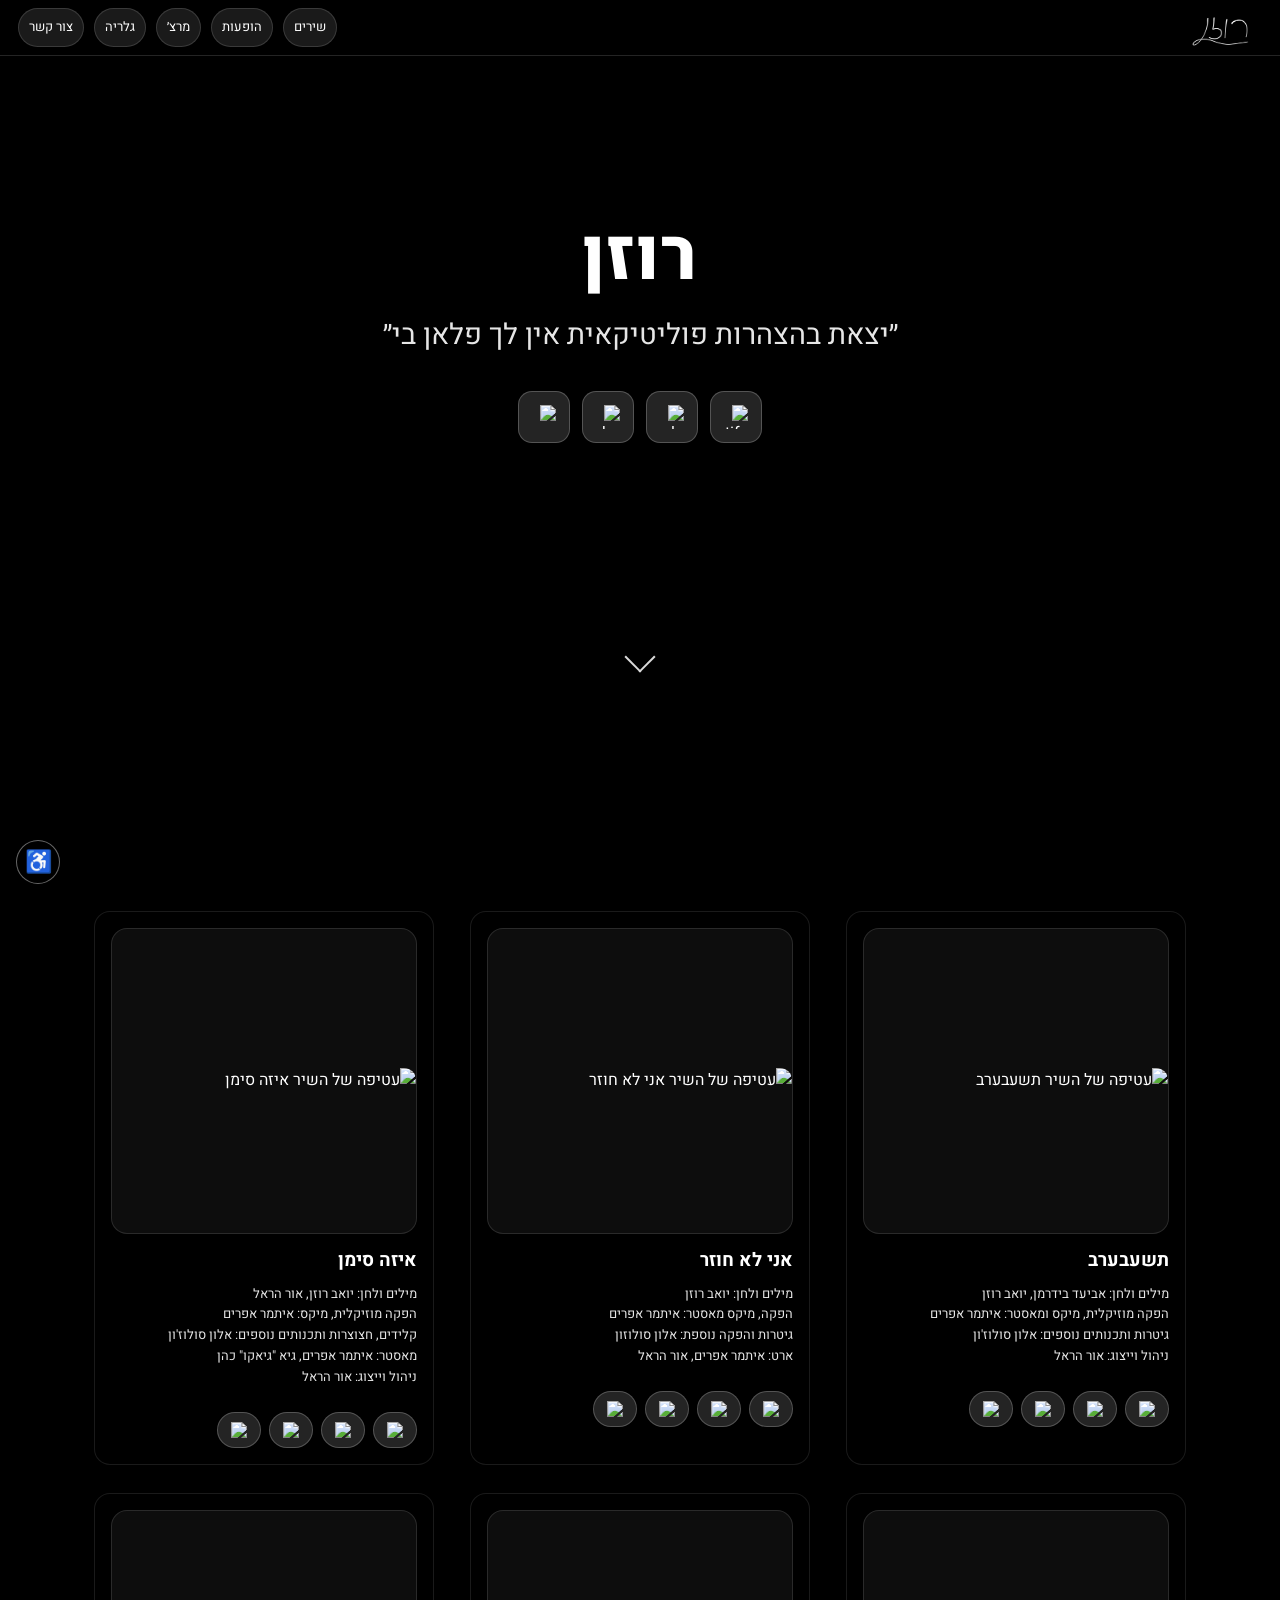
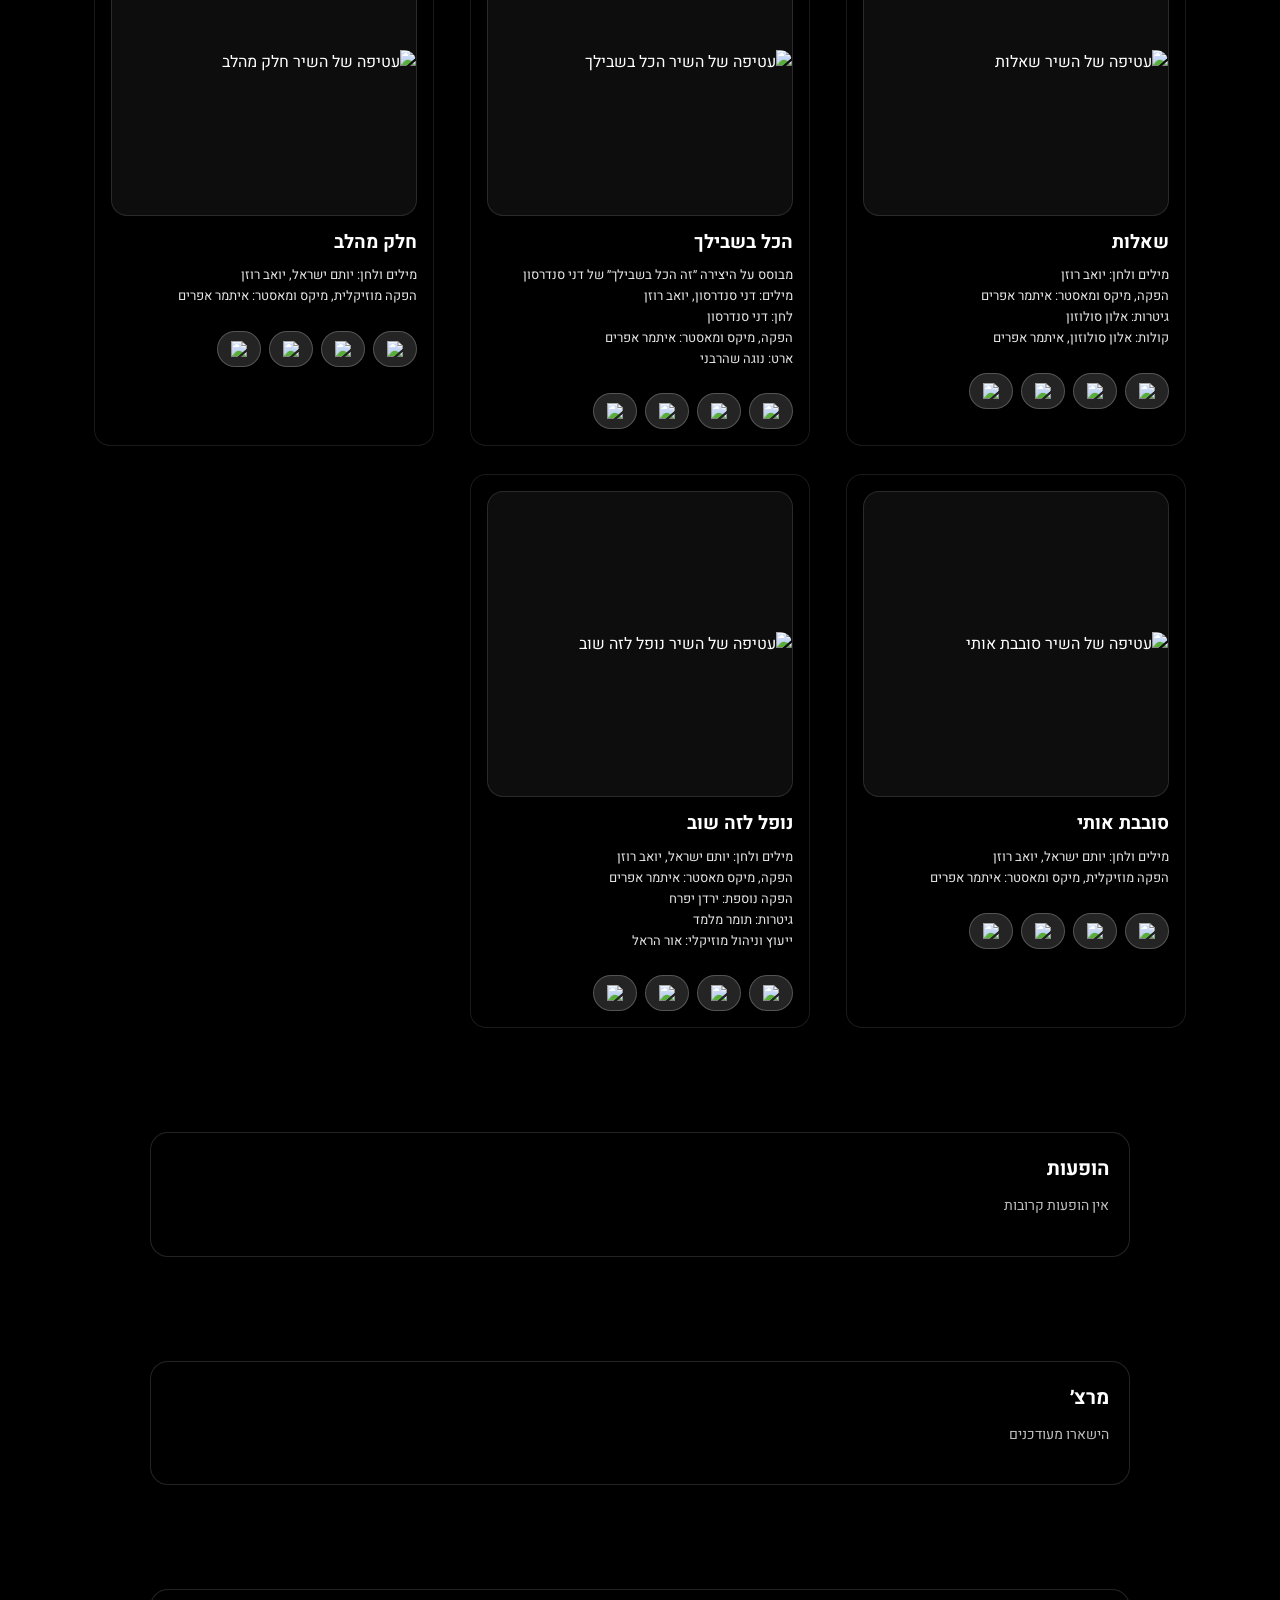
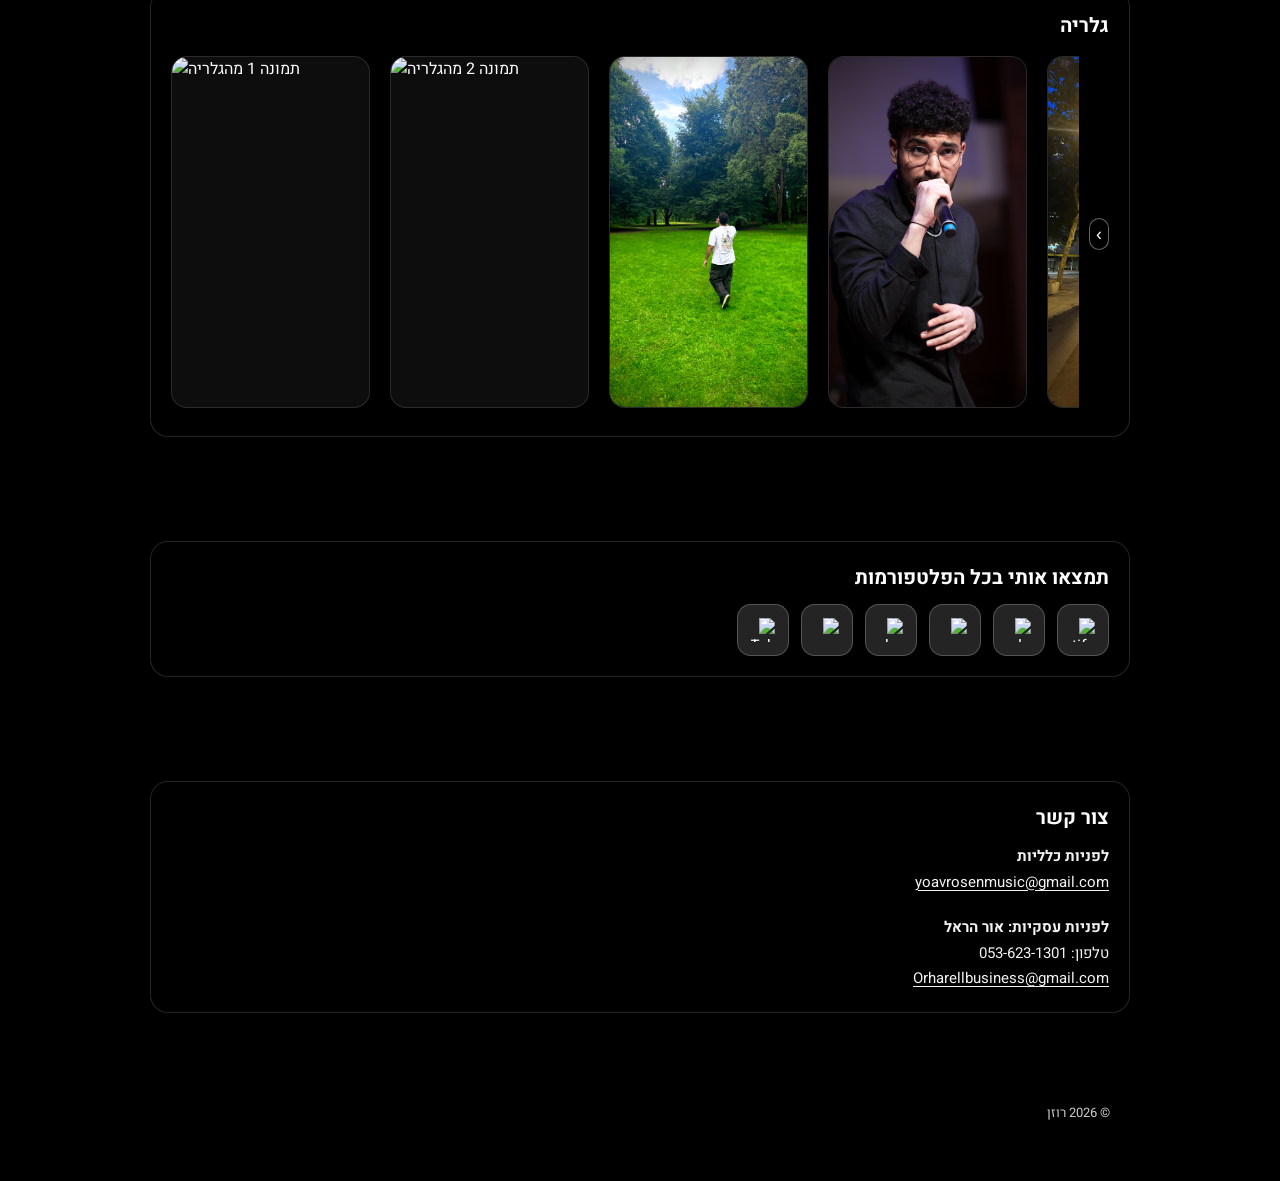
==== docs/index.html @ 467fb8e5 "fix gallery arrows" ====
<!doctype html>
<html lang='he' dir='rtl'>
  <head>
    <meta charset='utf-8' />
    <meta name='viewport' content='width=device-width, initial-scale=1' />
    <title>רוזן – פרופיל אמן</title>
    <!-- scroll reset handled in app.js -->
    <link rel='stylesheet' href='styles.css?v=1' />
    <link rel='preconnect' href='https://fonts.googleapis.com' />
    <link rel='preconnect' href='https://fonts.gstatic.com' crossorigin />
    <link
      href='https://fonts.googleapis.com/css2?family=Heebo:wght@300;400;500;700&display=swap'
      rel='stylesheet'
    />
  </head>
  <body>
    <a href="#songs" class="skip-link">דלג לתוכן הראשי</a>
    <video
      class='bg-video'
      src='assets/background/הכל%20בשבילך%20קאנבס.mp4'
      autoplay
      muted
      loop
      playsinline
    ></video>
    <div class='bg-overlay' aria-hidden='true'></div>
    <div class='container hero hero__inner' id='home'>
      <h1 class='hero__title'>רוזן</h1>
      <p class='hero__quote' id='heroQuote' aria-live='polite'></p>
      <div class='hero__actions'>
        <a
          class='hero__platform'
          href='https://open.spotify.com/artist/0RpY1pW7orbAFfqsl0YNoI'
          target='_blank'
          rel='noopener'
          aria-label='Spotify'
        >
          <img
            class='hero__platform-icon'
            src='https://raw.githubusercontent.com/simple-icons/simple-icons/develop/icons/spotify.svg'
            alt='Spotify'
            width='24'
            height='24'
          />
        </a>
        <a
          class='hero__platform'
          href='https://music.apple.com/il/artist/%D7%A8%D7%95%D7%96%D7%9F/1738699873'
          target='_blank'
          rel='noopener'
          aria-label='Apple Music'
        >
          <img
            class='hero__platform-icon'
            src='https://raw.githubusercontent.com/simple-icons/simple-icons/develop/icons/applemusic.svg'
            alt='Apple Music'
            width='24'
            height='24'
          />
        </a>
        <a
          class='hero__platform'
          href='https://youtube.com/@rosenofficial'
          target='_blank'
          rel='noopener'
          aria-label='YouTube'
        >
          <img
            class='hero__platform-icon'
            src='https://raw.githubusercontent.com/simple-icons/simple-icons/develop/icons/youtube.svg'
            alt='YouTube'
            width='24'
            height='24'
          />
        </a>
        <a
          class='hero__platform'
          href='https://www.deezer.com/us/artist/150277642'
          target='_blank'
          rel='noopener'
          aria-label='Deezer'
        >
          <img
            class='hero__platform-icon'
            src='https://raw.githubusercontent.com/simple-icons/simple-icons/develop/icons/deezer.svg'
            alt='Deezer'
            width='24'
            height='24'
          />
        </a>
      </div>
      <a href="#songs" class="scroll-down" aria-label="גלול לשירים">
        <span class="arrow"></span>
      </a>
    </div>
    <canvas id='viz' aria-hidden='true'></canvas>

    <nav class='topbar'>
      <div class='topbar__links'>
        <a href='#contact'>צור קשר</a>
        <a href='#gallery'>גלריה</a>
        <a href='#merch'>מרצ׳</a>
        <a href='#shows'>הופעות</a>
        <a href='#songs'>שירים</a>
      </div>
      <div class='brand'>
        <img src='assets/rosen-signature.png' alt='רוזן' class='brand__logo' />
      </div>
      <button
        class='menu-toggle'
        id='menuToggle'
        type='button'
        aria-label='פתח תפריט ניווט'
      >
        ☰
      </button>
      <nav class='mobile-menu' id='mobileMenu'>
        <button class='close-menu' id='menuClose' type='button' aria-label='סגור תפריט'>×</button>
        <a href='#songs'>שירים</a>
        <a href='#shows'>הופעות</a>
        <a href='#merch'>מרצ׳</a>
        <a href='#gallery'>גלריה</a>
        <a href='#contact'>צור קשר</a>
      </nav>
    </nav>

    <main>
      <section class='section' id='songs'>
        <div class='container'>
          <h2 class='section__title'>שירים</h2>
          <div class='grid songs' id='songs'></div>
        </div>
      </section>

      <section class='section' id='shows'>
        <div class='container'>
          <h2 class='section__title'>הופעות</h2>
          <p class='section__lead'>אין הופעות קרובות</p>
          <div class='grid'></div>
        </div>
      </section>

      <section class='section' id='merch'>
        <div class='container'>
          <h2 class='section__title'>מרצ׳</h2>
          <p class='section__lead'>הישארו מעודכנים</p>
          <div class='grid'></div>
        </div>
      </section>

      <section class='section' id='gallery'>
        <div class='container'>
          <h2 class='section__title'>גלריה</h2>
          <div class='gallery__wrapper'>
            <button
              class='gallery__arrow gallery__arrow--next gallery-next'
              id='galleryNext'
              type='button'
              aria-label='תמונה הבאה'
            >
              ›
            </button>
            <div class='grid gallery gallery-track' id='galleryGrid'></div>
            <button
              class='gallery__arrow gallery__arrow--prev gallery-prev'
              id='galleryPrev'
              type='button'
              aria-label='תמונה קודמת'
            >
              ‹
            </button>
          </div>
        </div>
      </section>

      <section class='section' id='platforms'>
        <div class='container'>
          <h2 class='section__title'>תמצאו אותי בכל הפלטפורמות</h2>
          <div class='contact__links'>
            <a
              class='hero__platform'
              href='https://open.spotify.com/artist/0RpY1pW7orbAFfqsl0YNoI'
              target='_blank'
              rel='noopener'
              aria-label='Spotify'
            >
              <img
                class='hero__platform-icon'
                src='https://raw.githubusercontent.com/simple-icons/simple-icons/develop/icons/spotify.svg'
                alt='Spotify'
                width='24'
                height='24'
              />
            </a>
            <a
              class='hero__platform'
              href='https://music.apple.com/il/artist/%D7%A8%D7%95%D7%96%D7%9F/1738699873'
              target='_blank'
              rel='noopener'
              aria-label='Apple Music'
            >
              <img
                class='hero__platform-icon'
                src='https://raw.githubusercontent.com/simple-icons/simple-icons/develop/icons/applemusic.svg'
                alt='Apple Music'
                width='24'
                height='24'
              />
            </a>
            <a
              class='hero__platform'
              href='https://www.deezer.com/us/artist/150277642'
              target='_blank'
              rel='noopener'
              aria-label='Deezer'
            >
              <img
                class='hero__platform-icon'
                src='https://raw.githubusercontent.com/simple-icons/simple-icons/develop/icons/deezer.svg'
                alt='Deezer'
                width='24'
                height='24'
              />
            </a>
            <a
              class='hero__platform'
              href='https://youtube.com/@rosenofficial'
              target='_blank'
              rel='noopener'
              aria-label='YouTube'
            >
              <img
                class='hero__platform-icon'
                src='https://raw.githubusercontent.com/simple-icons/simple-icons/develop/icons/youtube.svg'
                alt='YouTube'
                width='24'
                height='24'
              />
            </a>
            <a
              class='hero__platform'
              href='https://instagram.com/yoav.rosen'
              target='_blank'
              rel='noopener'
              aria-label='Instagram'
            >
              <img
                class='hero__platform-icon'
                src='https://raw.githubusercontent.com/simple-icons/simple-icons/develop/icons/instagram.svg'
                alt='Instagram'
                width='24'
                height='24'
              />
            </a>
            <a
              class='hero__platform'
              href='https://www.tiktok.com/@yoav.rosen'
              target='_blank'
              rel='noopener'
              aria-label='TikTok'
            >
              <img
                class='hero__platform-icon'
                src='https://raw.githubusercontent.com/simple-icons/simple-icons/develop/icons/tiktok.svg'
                alt='TikTok'
                width='24'
                height='24'
              />
            </a>
          </div>
        </div>
      </section>

      <section class='section' id='contact'>
        <div class='container'>
          <h2 class='section__title'>צור קשר</h2>
          <div class='contact__info'>
            <p class='contact__block'>
              <strong>לפניות כלליות</strong><br />
              <a href='mailto:yoavrosenmusic@gmail.com'>yoavrosenmusic@gmail.com</a>
            </p>
            <p class='contact__block'>
              <strong>לפניות עסקיות: אור הראל</strong><br />
              טלפון: 053-623-1301<br />
              <a href='mailto:Orharellbusiness@gmail.com'>Orharellbusiness@gmail.com</a>
            </p>
          </div>
        </div>
      </section>
    </main>

    <footer class='footer'>
      <div class='container'>
        <p>© <span id='year'></span> רוזן</p>
      </div>
    </footer>

    <button
      class='accessibility-toggle'
      id='accessibilityToggle'
      type='button'
      aria-haspopup='true'
      aria-expanded='false'
      aria-label='פתח תפריט נגישות'
    >
      ♿
    </button>
    <div
      class='accessibility-panel'
      id='accessibilityPanel'
      aria-hidden='true'
    >
      <h2 class='accessibility-panel__title'>נגישות</h2>
      <button
        class='accessibility-panel__button'
        type='button'
        id='a11yText'
      >
        טקסט גדול
      </button>
      <button
        class='accessibility-panel__button'
        type='button'
        id='a11yContrast'
      >
        קונטרסט גבוה
      </button>
      <button
        class='accessibility-panel__button'
        type='button'
        id='a11yVideo'
      >
        כיבוי/הדלקת וידאו רקע
      </button>
    </div>

    <script>
      const s = document.createElement('script');
      s.src = 'app.js?v=' + Date.now();
      document.body.appendChild(s);
    </script>
  </body>
</html>
---- docs/styles.css ----
:root {
  --border: rgba(255, 255, 255, 0.14);
  --card: rgba(0, 0, 0, 0.32);
  --text: #fff;
}

@font-face {
  font-family: 'Amatic SC';
  src: url('assets/fonts/Amatic_SC/AmaticSC-Regular.ttf') format('truetype');
  font-weight: 400;
  font-style: normal;
}

@font-face {
  font-family: 'Amatic SC';
  src: url('assets/fonts/Amatic_SC/AmaticSC-Bold.ttf') format('truetype');
  font-weight: 700;
  font-style: normal;
}

@font-face {
  font-family: 'Rubik ExtraBold';
  src: url('assets/fonts/Rubik/static/Rubik-Bold.ttf') format('truetype');
  font-weight: 700;
  font-style: normal;
}

* {
  box-sizing: border-box;
}

html {
  scroll-behavior: smooth;
}

html,
body {
  height: 100%;
}

body {
  margin: 0;
  background: #000;
  color: var(--text);
  font-family: Heebo, system-ui, -apple-system;
  line-height: 1.6;
  overflow-x: hidden;
}

a {
  color: inherit;
  text-decoration: none;
}

.bg-video,
.bg-overlay {
  position: fixed;
  inset: 0;
  width: 100%;
  height: 100%;
  pointer-events: none;
}

.bg-video {
  object-fit: cover;
  z-index: 0;
}

.bg-overlay {
  z-index: 1;
  background: linear-gradient(
    180deg,
    rgba(0, 0, 0, 0.75),
    rgba(0, 0, 0, 0.3)
  );
}

.topbar {
  position: fixed;
  top: 0;
  left: 0;
  right: 0;
  z-index: 20;
  display: flex;
  align-items: center;
  justify-content: space-between;
  gap: 14px;
  padding: 0 18px;
  height: 56px;
  background: rgba(0, 0, 0, 0.46);
  border-bottom: 1px solid var(--border);
  backdrop-filter: blur(10px);
  direction: ltr;
}

.brand {
  display: flex;
  align-items: center;
}

.brand__logo {
  height: 52px;
  width: auto;
}

.topbar__links {
  display: flex;
  gap: 10px;
  flex-wrap: wrap;
}

.topbar__links a {
  padding: 8px 10px;
  border-radius: 999px;
  background: rgba(255, 255, 255, 0.1);
  border: 1px solid var(--border);
  font-size: 13px;
}

.topbar__links a:hover {
  background: rgba(255, 255, 255, 0.16);
}

.menu-toggle {
  display: none;
}

.mobile-menu {
  display: none;
}

header,
main,
footer {
  position: relative;
  z-index: 5;
}

body {
  padding-top: 0;
}

.container {
  max-width: 980px;
  margin: 0 auto;
  padding: 0 20px;
}

.hero {
  position: relative;
  padding: 0 0 40px;
  text-align: center;
  z-index: 5;
}

.hero__inner {
  min-height: 700px;
  display: flex;
  flex-direction: column;
  justify-content: center;
  align-items: center;
  padding-top: 0;
}

.hero__title {
  margin: 0 0 16px;
  font-size: clamp(2.75rem, 8vw, 4.5rem);
  font-weight: 800;
  font-family: 'Rubik ExtraBold', Heebo, system-ui, -apple-system;
  letter-spacing: 0.02em;
  line-height: 1.1;
}

.hero__quote {
  margin: 0 0 8px;
  font-size: 1.8rem;
  opacity: 0.9;
  min-height: 2.2em;
  font-weight: 400;
  font-family: 'Amatic SC', Heebo, system-ui, -apple-system;
}

.hero__desc {
  margin: 0;
  opacity: 0.85;
}

.hero__actions {
  display: flex;
  justify-content: center;
  gap: 12px;
  flex-wrap: wrap;
  margin-top: 8px;
}

.scroll-down {
  position: absolute;
  bottom: 32px;
  left: 50%;
  transform: translateX(-50%);
  cursor: pointer;
  z-index: 5;
  animation: scrollHint 1.6s infinite ease-in-out;
}

.arrow {
  display: block;
  width: 22px;
  height: 22px;
  border-right: 2px solid white;
  border-bottom: 2px solid white;
  transform: rotate(45deg);
  opacity: 0.85;
}

@keyframes scrollHint {
  0% { transform: translate(-50%, 0); }
  50% { transform: translate(-50%, 8px); }
  100% { transform: translate(-50%, 0); }
}

.hero__platform {
  display: inline-flex;
  align-items: center;
  justify-content: center;
  width: 52px;
  height: 52px;
  border-radius: 14px;
  background: rgba(255, 255, 255, 0.14);
  border: 1px solid rgba(255, 255, 255, 0.22);
  transition: background 0.2s;
}

.hero__platform:hover {
  background: rgba(255, 255, 255, 0.22);
}

.hero__platform-icon {
  width: 24px;
  height: 24px;
  display: block;
  object-fit: contain;
}

.section {
  padding: 52px 0;
  scroll-margin-top: 80px;
}

.section .container {
  background: var(--card);
  border: 1px solid var(--border);
  border-radius: 18px;
  padding: 20px;
}

.section__title {
  margin: 0 0 10px;
  font-size: 20px;
}

.section__lead {
  margin: 0 0 18px;
  opacity: 0.75;
  font-size: 14px;
}

.contact__links {
  display: flex;
  gap: 12px;
  flex-wrap: wrap;
}

.contact__info {
  display: flex;
  flex-direction: column;
  gap: 20px;
}

.contact__block {
  margin: 0;
  opacity: 0.95;
  font-size: 15px;
  line-height: 1.7;
}

.contact__block a {
  text-decoration: underline;
  text-underline-offset: 3px;
}

.contact__block a:hover {
  opacity: 0.85;
}

.button {
  display: inline-flex;
  align-items: center;
  gap: 9px;
  padding: 9px 13px;
  border-radius: 999px;
  background: rgba(255, 255, 255, 0.14);
  border: 1px solid rgba(255, 255, 255, 0.22);
  font-size: 13px;
}

.button span {
  display: inline-block;
}

.button:hover {
  background: rgba(255, 255, 255, 0.2);
}

.icon__img {
  width: 16px;
  height: 16px;
  display: inline-block;
}

.grid {
  display: grid;
  gap: 16px;
}

/* Songs grid: desktop 3 columns */
@media (min-width: 769px) {
  #songs {
    display: grid;
    grid-template-columns: repeat(3, 1fr);
    gap: 28px;
    max-width: 1100px;
    margin: 0 auto;
  }

  #songs .song {
    width: 100%;
    max-width: 340px;
    margin: 0 auto;
  }
}

.song {
  max-width: 100%;
  background: rgba(0, 0, 0, 0.25);
  border: 1px solid rgba(255, 255, 255, 0.1);
  border-radius: 16px;
  padding: 16px;
}

.song__cover {
  width: 100%;
  aspect-ratio: 1 / 1;
  border-radius: 16px;
  border: 1px solid rgba(255, 255, 255, 0.12);
  background: rgba(255, 255, 255, 0.05);
  display: flex;
  align-items: center;
  justify-content: center;
  overflow: hidden;
  margin-bottom: 12px;
}

.song__cover img {
  width: 100%;
  height: auto;
  object-fit: cover;
  border-radius: 12px;
  display: block;
}

.song h3 {
  margin: 0 0 8px;
}

.note {
  margin: 0 0 12px;
  opacity: 0.9;
  font-size: 13px;
}

.song__links {
  padding-top: 12px;
  display: flex;
  gap: 8px;
  flex-wrap: wrap;
}

.gallery__wrapper {
  display: flex;
  align-items: center;
  gap: 10px;
  overflow: hidden;
}

.grid.gallery,
.gallery-track {
  display: flex;
  gap: 20px;
  overflow-x: auto;
  scroll-behavior: smooth;
  scroll-snap-type: x mandatory;
  scrollbar-width: none;
  direction: ltr;
  scroll-padding-inline: 0;
  padding-left: 0;
  margin-left: 0;
}

.grid.gallery {
  padding: 4px 2px 8px;
}

.grid.gallery::-webkit-scrollbar {
  display: none;
}

.grid.gallery .gallery-item {
  /* ברירת מחדל – מובייל: ~2.5 תמונות בשורה */
  flex: 0 0 40%;
  border-radius: 16px;
  border: 1px solid rgba(255, 255, 255, 0.12);
  overflow: hidden;
  background: rgba(255, 255, 255, 0.05);
  scroll-snap-align: start;
}

@media (min-width: 700px) {
  .grid.gallery .gallery-item {
    /* טאבלט: ~3 תמונות בשורה */
    flex: 0 0 32%;
  }
}

@media (min-width: 1000px) {
  .grid.gallery .gallery-item {
    /* דסקטופ: 4–5 תמונות בשורה */
    flex: 0 0 22%;
  }
}

.gallery-item img {
  width: 100%;
  height: 100%;
  object-fit: cover;
  display: block;
}

.gallery__arrow {
  background: rgba(0, 0, 0, 0.6);
  border-radius: 999px;
  border: 1px solid rgba(255, 255, 255, 0.4);
  color: #fff;
  width: 32px;
  height: 32px;
  display: inline-flex;
  align-items: center;
  justify-content: center;
  font-size: 18px;
  cursor: pointer;
}

.gallery__arrow:hover {
  background: rgba(0, 0, 0, 0.8);
}

.gallery-prev,
.gallery-next {
  transform: none;
}

.gallery-prev:active,
.gallery-next:active {
  transform: none;
}

.footer {
  padding: 25px 0 45px;
  font-size: 13px;
  color: rgba(255, 255, 255, 0.8);
}

/* כפתור דילוג לתוכן */
.skip-link {
  position: absolute;
  left: 50%;
  transform: translateX(-50%);
  top: -40px;
  background: #fff;
  color: #000;
  padding: 8px 14px;
  border-radius: 999px;
  font-size: 14px;
  text-decoration: none;
  z-index: 100;
  transition: top 0.2s;
}

.skip-link:focus {
  top: 10px;
}

/* כפתור ופאנל נגישות */
.accessibility-toggle {
  position: fixed;
  bottom: 16px;
  left: 16px;
  width: 44px;
  height: 44px;
  border-radius: 50%;
  border: 1px solid rgba(255, 255, 255, 0.4);
  background: rgba(0, 0, 0, 0.65);
  color: #fff;
  font-size: 22px;
  display: flex;
  align-items: center;
  justify-content: center;
  cursor: pointer;
  z-index: 60;
}

.accessibility-toggle:hover {
  background: rgba(0, 0, 0, 0.8);
}

.accessibility-panel {
  position: fixed;
  bottom: 70px;
  left: 16px;
  width: 240px;
  max-width: 80vw;
  padding: 14px;
  border-radius: 14px;
  background: rgba(0, 0, 0, 0.9);
  border: 1px solid rgba(255, 255, 255, 0.35);
  color: #fff;
  font-size: 14px;
  z-index: 60;
  box-shadow: 0 10px 30px rgba(0, 0, 0, 0.6);
  display: none;
}

.accessibility-panel__title {
  margin: 0 0 10px;
  font-size: 15px;
}

.accessibility-panel__button {
  display: block;
  width: 100%;
  text-align: right;
  margin-bottom: 6px;
  padding: 7px 10px;
  border-radius: 999px;
  border: 1px solid rgba(255, 255, 255, 0.35);
  background: rgba(255, 255, 255, 0.06);
  color: #fff;
  font-size: 13px;
  cursor: pointer;
}

.accessibility-panel__button:last-child {
  margin-bottom: 0;
}

.accessibility-panel__button:hover {
  background: rgba(255, 255, 255, 0.14);
}

/* מצבי נגישות בגוף הדף */
body.a11y-large-text {
  font-size: 150%;
}

body.a11y-large-text .hero__title {
  font-size: clamp(3.2rem, 9vw, 5rem);
}

body.a11y-large-text .hero__quote {
  font-size: 2.1rem;
}

body.a11y-large-text .topbar__links a {
  font-size: 15px;
  padding: 10px 14px;
}

body.a11y-large-text .section__title {
  font-size: 24px;
}

body.a11y-large-text .song h3 {
  font-size: 19px;
}

body.a11y-large-text .note,
body.a11y-large-text .section__lead,
body.a11y-large-text .footer {
  font-size: 16px;
}

body.a11y-high-contrast {
  background: #000;
  color: #fff;
}

body.a11y-high-contrast .section .container,
body.a11y-high-contrast .song,
body.a11y-high-contrast .gallery-item {
  background: #000;
  border-color: rgba(255, 255, 255, 0.6);
}

body.a11y-no-video .bg-video {
  display: none;
}

body.a11y-no-video .bg-overlay {
  background:
    linear-gradient(180deg, rgba(0, 0, 0, 0.8), rgba(0, 0, 0, 0.4)),
    url('assets/background/fallback-bg.png') center center / cover no-repeat
      fixed;
}

/* מצב גלילה – החלפת וידאו לתמונה */
body.scrolled-bg .bg-video {
  display: none;
}

body.scrolled-bg .bg-overlay {
  background:
    linear-gradient(180deg, rgba(0, 0, 0, 0.8), rgba(0, 0, 0, 0.4)),
    url('assets/background/fallback-bg.png') center center / cover no-repeat
      fixed;
}

/* מובייל */
@media (max-width: 768px) {
  /* וידאו במובייל – ממלא את המסך גם במצב אנכי (לאורך) */
  .bg-video {
    object-fit: cover;
    object-position: center center;
    min-width: 100%;
    min-height: 100%;
    width: 100%;
    height: 100%;
  }

  /* תמונת רקע במובייל – רק במצב גלילה או כיבוי וידאו */
  body.a11y-no-video .bg-overlay,
  body.scrolled-bg .bg-overlay {
    background:
      linear-gradient(180deg, rgba(0, 0, 0, 0.8), rgba(0, 0, 0, 0.4)),
      url('assets/background/fallback-bg.png') center 28% / cover no-repeat;
    background-attachment: scroll;
  }

  .topbar {
    position: relative;
    height: auto;
    flex-direction: column;
    align-items: center;
    justify-content: center;
    gap: 8px;
    padding: 10px 18px 14px;
  }

  .brand {
    order: 1;
    margin: 0 auto;
    text-align: center;
  }

  .brand__logo {
    height: 44px;
  }

  .topbar__links {
    order: 2;
    display: none; /* hide desktop nav on mobile */
  }

  .topbar__links a {
    padding: 6px 12px;
    font-size: 12px;
  }

  .menu-toggle {
    position: absolute;
    top: 50%;
    right: 18px;
    transform: translateY(-50%);
    display: block;
    font-size: 26px;
    background: none;
    border: none;
    color: #fff;
    cursor: pointer;
  }

  .mobile-menu {
    position: fixed;
    inset: 0;
    width: 100%;
    height: 100dvh;
    background: rgba(8, 8, 8, 0.96);
    display: flex;
    flex-direction: column;
    align-items: center;
    justify-content: center;
    gap: 28px;
    padding: 24px 16px;
    z-index: 9999;
    opacity: 0;
    pointer-events: none;
    transform: translateY(-10px);
    transition: opacity 0.25s ease, transform 0.25s ease;
  }

  .mobile-menu a {
    color: #fff;
    font-size: 22px;
    text-decoration: none;
  }

  .close-menu {
    position: absolute;
    top: 24px;
    right: 24px;
    font-size: 28px;
    cursor: pointer;
    color: #fff;
    background: none;
    border: none;
    padding: 0;
    line-height: 1;
  }

  .mobile-menu.open {
    opacity: 1;
    pointer-events: auto;
    transform: translateY(0);
  }

  body {
    padding-top: 72px;
  }

  .hero {
    padding-top: 52px;
  }

  .hero__actions {
    justify-content: flex-start;
  }

  #songs {
    display: grid;
    grid-template-columns: 1fr;
  }
}
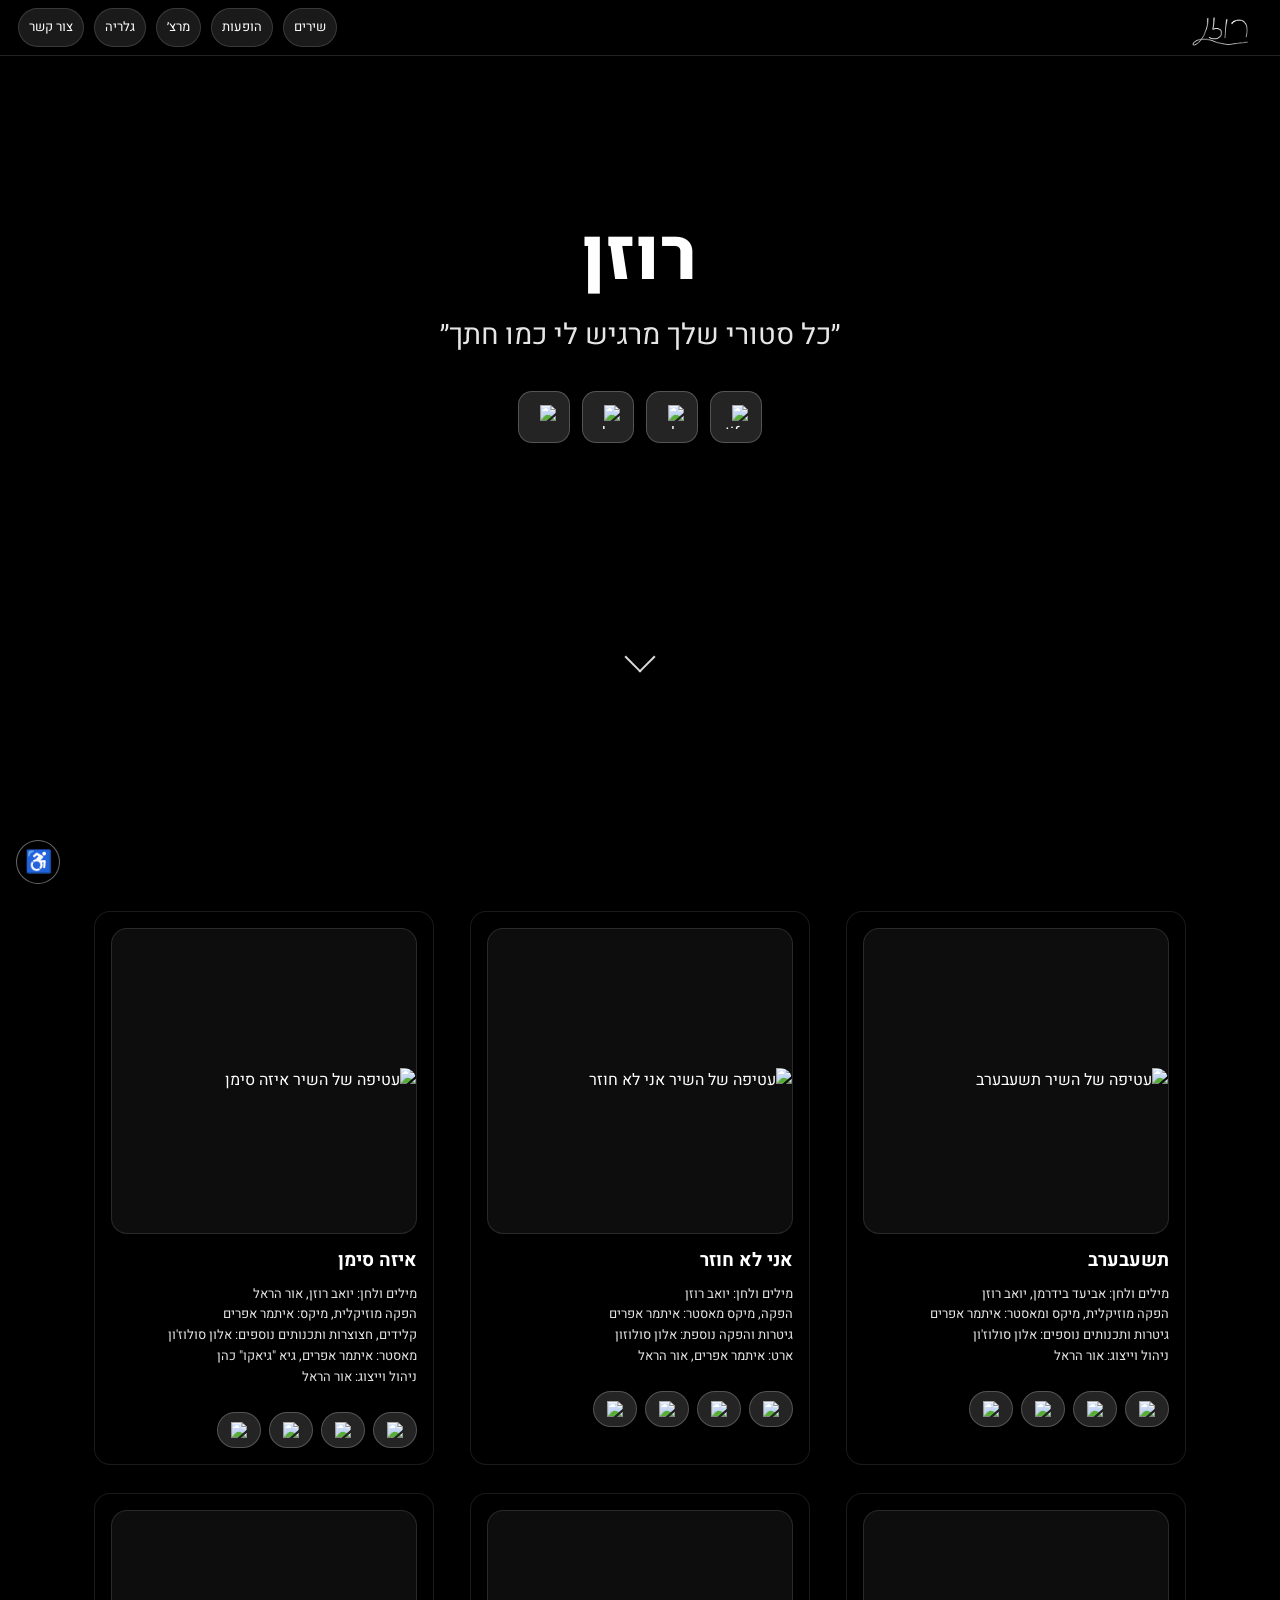
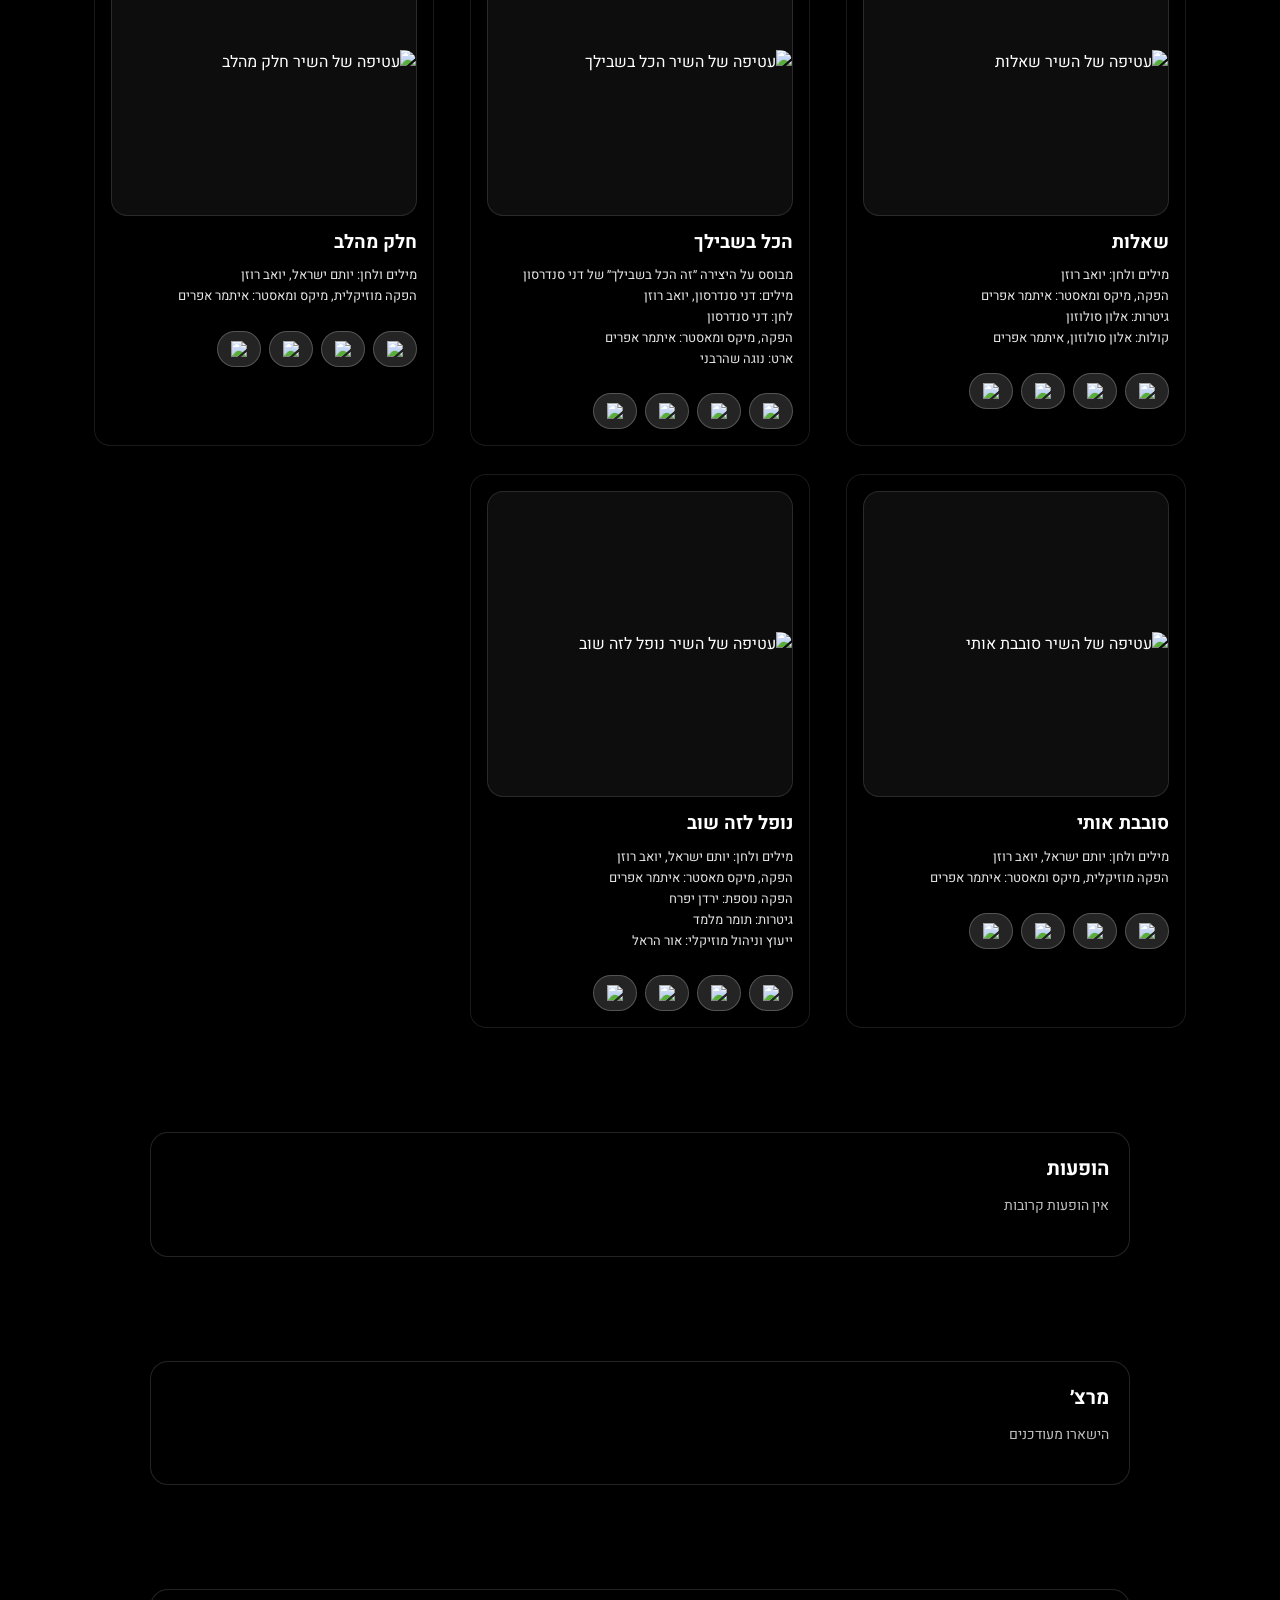
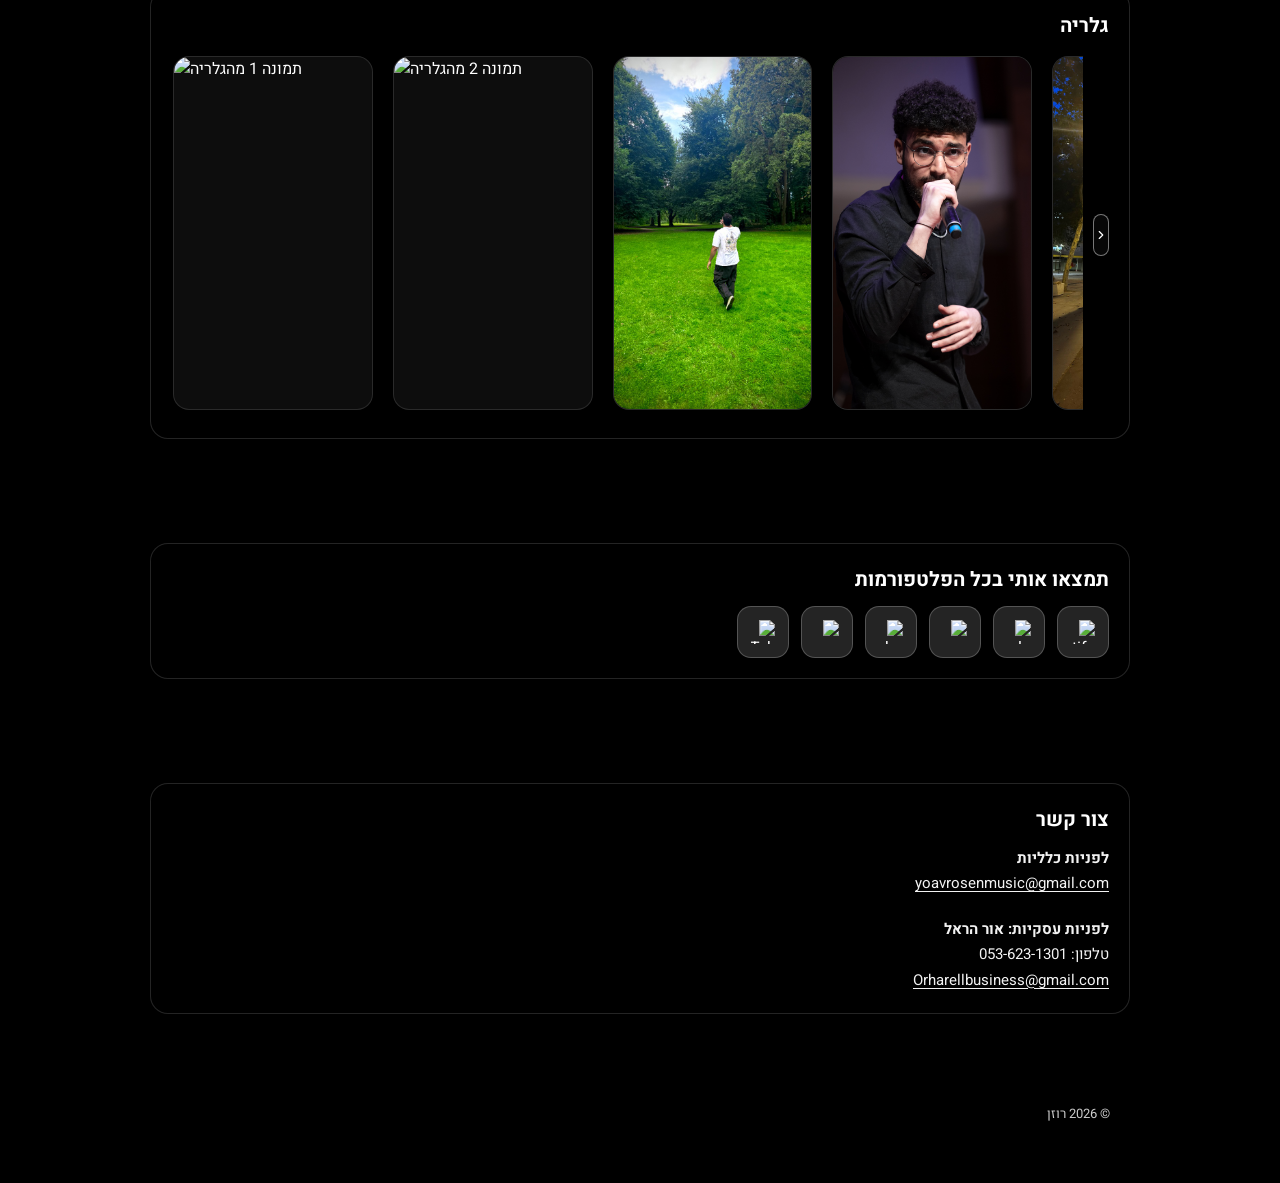
==== commit 9337c464: "replace gallery arrow buttons" ====
--- a/docs/index.html
+++ b/docs/index.html
@@ -159,7 +159,7 @@
               type='button'
               aria-label='תמונה הבאה'
             >
-              ›
+              <svg width='14' height='14' viewBox='0 0 24 24' fill='none' stroke='currentColor' stroke-width='2' stroke-linecap='round' stroke-linejoin='round' aria-hidden='true'><path d='M9 18l6-6-6-6'/></svg>
             </button>
             <div class='grid gallery gallery-track' id='galleryGrid'></div>
             <button
@@ -168,7 +168,7 @@
               type='button'
               aria-label='תמונה קודמת'
             >
-              ‹
+              <svg width='14' height='14' viewBox='0 0 24 24' fill='none' stroke='currentColor' stroke-width='2' stroke-linecap='round' stroke-linejoin='round' aria-hidden='true'><path d='M15 18l-6-6 6-6'/></svg>
             </button>
           </div>
         </div>
--- a/docs/styles.css
+++ b/docs/styles.css
@@ -391,20 +391,23 @@
   align-items: center;
   gap: 10px;
   overflow: hidden;
+  transform: none !important;
 }
 
 .grid.gallery,
 .gallery-track {
   display: flex;
   gap: 20px;
+  scrollbar-width: none;
+  padding-left: 0;
+  margin-left: 0;
+  transform: none !important;
+}
+
+.gallery-track {
+  direction: ltr;
   overflow-x: auto;
   scroll-behavior: smooth;
-  scroll-snap-type: x mandatory;
-  scrollbar-width: none;
-  direction: ltr;
-  scroll-padding-inline: 0;
-  padding-left: 0;
-  margin-left: 0;
 }
 
 .grid.gallery {
@@ -416,13 +419,13 @@
 }
 
 .grid.gallery .gallery-item {
-  /* ברירת מחדל – מובייל: ~2.5 תמונות בשורה */
   flex: 0 0 40%;
   border-radius: 16px;
   border: 1px solid rgba(255, 255, 255, 0.12);
   overflow: hidden;
   background: rgba(255, 255, 255, 0.05);
-  scroll-snap-align: start;
+  transform: none !important;
+  transition: none !important;
 }
 
 @media (min-width: 700px) {
@@ -444,34 +447,61 @@
   height: 100%;
   object-fit: cover;
   display: block;
+  transform: none !important;
+  transition: none !important;
 }
 
 .gallery__arrow {
-  background: rgba(0, 0, 0, 0.6);
-  border-radius: 999px;
-  border: 1px solid rgba(255, 255, 255, 0.4);
-  color: #fff;
-  width: 32px;
-  height: 32px;
-  display: inline-flex;
-  align-items: center;
-  justify-content: center;
-  font-size: 18px;
+  border: none;
+  padding: 0;
+  font: inherit;
   cursor: pointer;
-}
-
-.gallery__arrow:hover {
-  background: rgba(0, 0, 0, 0.8);
 }
 
 .gallery-prev,
 .gallery-next {
-  transform: none;
+  width: 42px;
+  height: 42px;
+  border-radius: 999px;
+  border: 1px solid rgba(255, 255, 255, 0.45);
+  background: rgba(10, 10, 10, 0.72);
+  color: #fff;
+  display: flex;
+  align-items: center;
+  justify-content: center;
+  padding: 0;
+  cursor: pointer;
+  appearance: none;
+  -webkit-appearance: none;
+  -webkit-tap-highlight-color: transparent;
+  box-shadow: none;
+  outline: none;
+  transition: opacity 0.2s ease, background-color 0.2s ease, border-color 0.2s ease;
+}
+
+.gallery-prev:hover,
+.gallery-next:hover {
+  background: rgba(20, 20, 20, 0.82);
+  border-color: rgba(255, 255, 255, 0.65);
 }
 
 .gallery-prev:active,
-.gallery-next:active {
-  transform: none;
+.gallery-next:active,
+.gallery-prev:focus,
+.gallery-next:focus,
+.gallery-prev:focus-visible,
+.gallery-next:focus-visible {
+  transform: none !important;
+  box-shadow: none !important;
+  outline: none !important;
+}
+
+.gallery-prev svg,
+.gallery-next svg {
+  width: 14px;
+  height: 14px;
+  flex-shrink: 0;
+  display: block;
 }
 
 .footer {
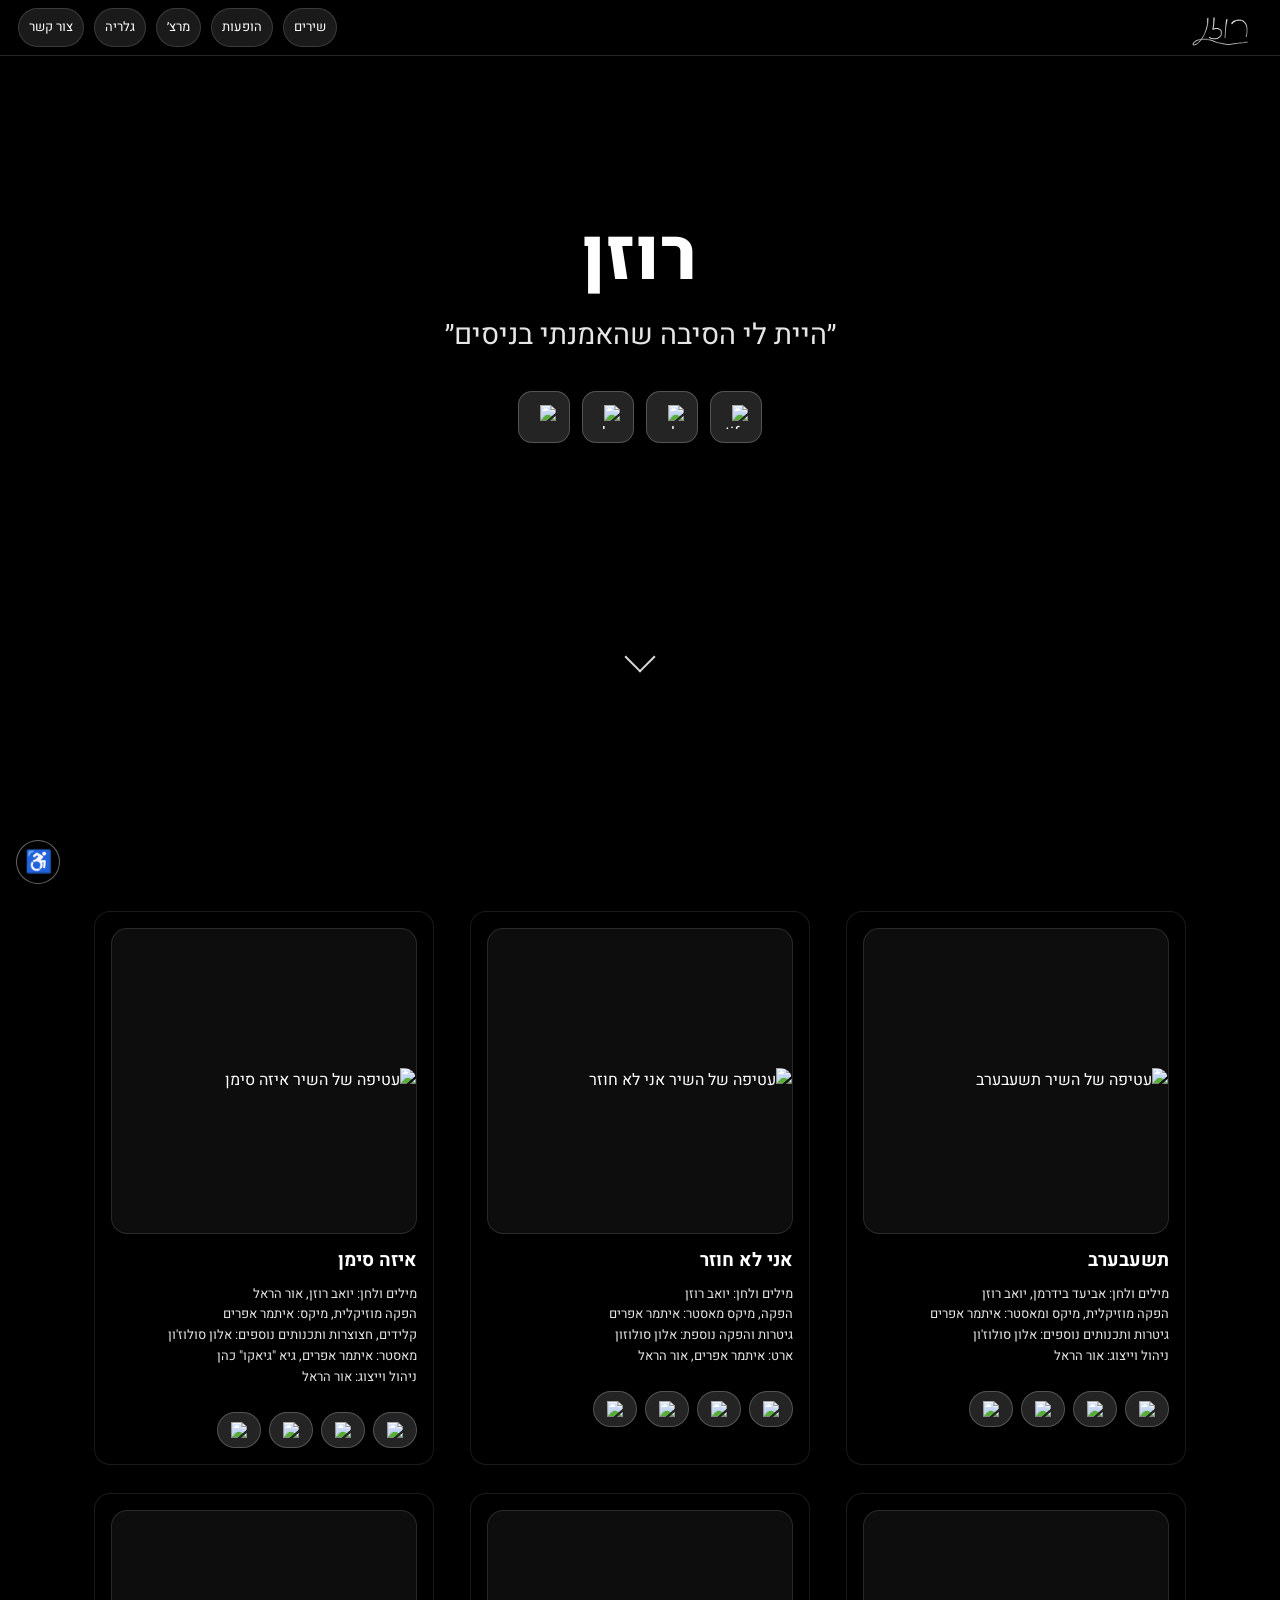
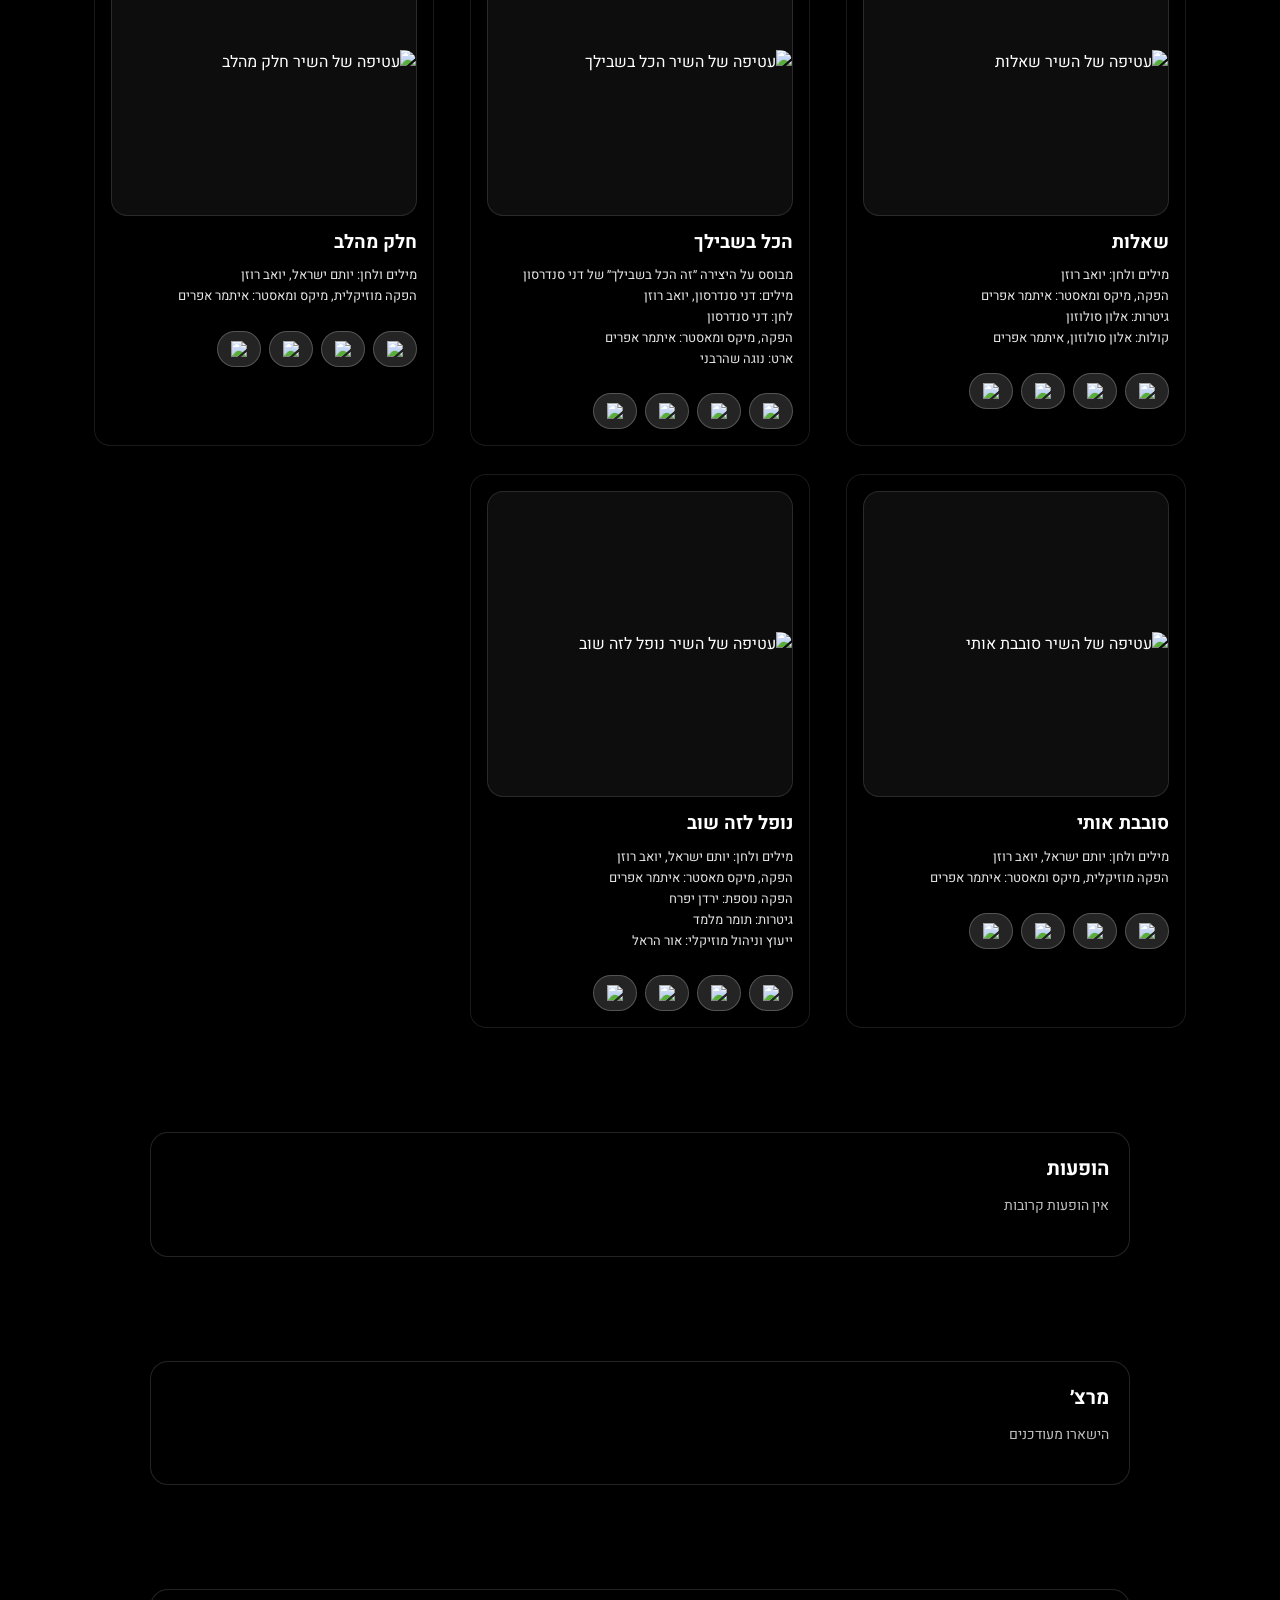
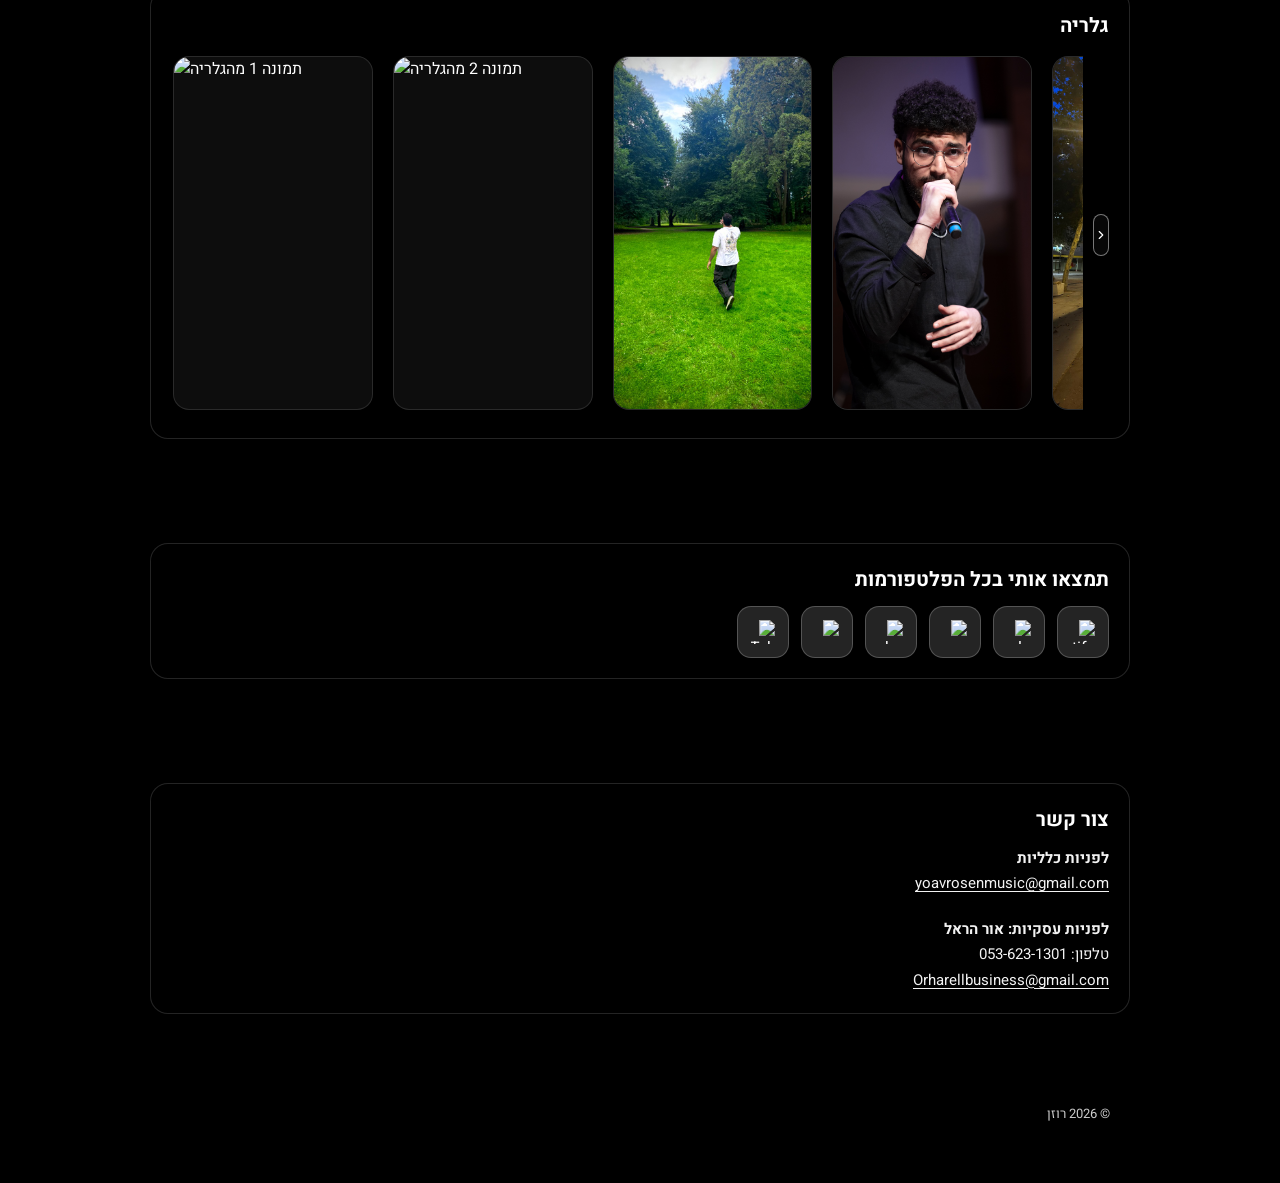
==== commit 4656db97: "Standardize branding to 'רוזן - האתר הרשמי' across site metadata" ====
--- a/docs/index.html
+++ b/docs/index.html
@@ -4,7 +4,12 @@
   <head>
     <meta charset='utf-8' />
     <meta name='viewport' content='width=device-width, initial-scale=1' />
-    <title>רוזן – פרופיל אמן</title>
+    <title>רוזן - האתר הרשמי</title>
+    <meta name='description' content='רוזן - האתר הרשמי' />
+    <meta property='og:title' content='רוזן - האתר הרשמי' />
+    <meta property='og:type' content='website' />
+    <meta name='twitter:card' content='summary' />
+    <meta name='twitter:title' content='רוזן - האתר הרשמי' />
     <!-- scroll reset handled in app.js -->
     <link rel='stylesheet' href='styles.css?v=1' />
     <link rel='preconnect' href='https://fonts.googleapis.com' />
--- a/docs/styles.css
+++ b/docs/styles.css
@@ -408,6 +408,17 @@
   direction: ltr;
   overflow-x: auto;
   scroll-behavior: smooth;
+}
+
+.gallery-track,
+.gallery-track > *,
+.gallery-track img {
+  transform: none !important;
+  scale: 1 !important;
+  filter: none !important;
+  animation: none !important;
+  transition: none !important;
+  will-change: auto !important;
 }
 
 .grid.gallery {
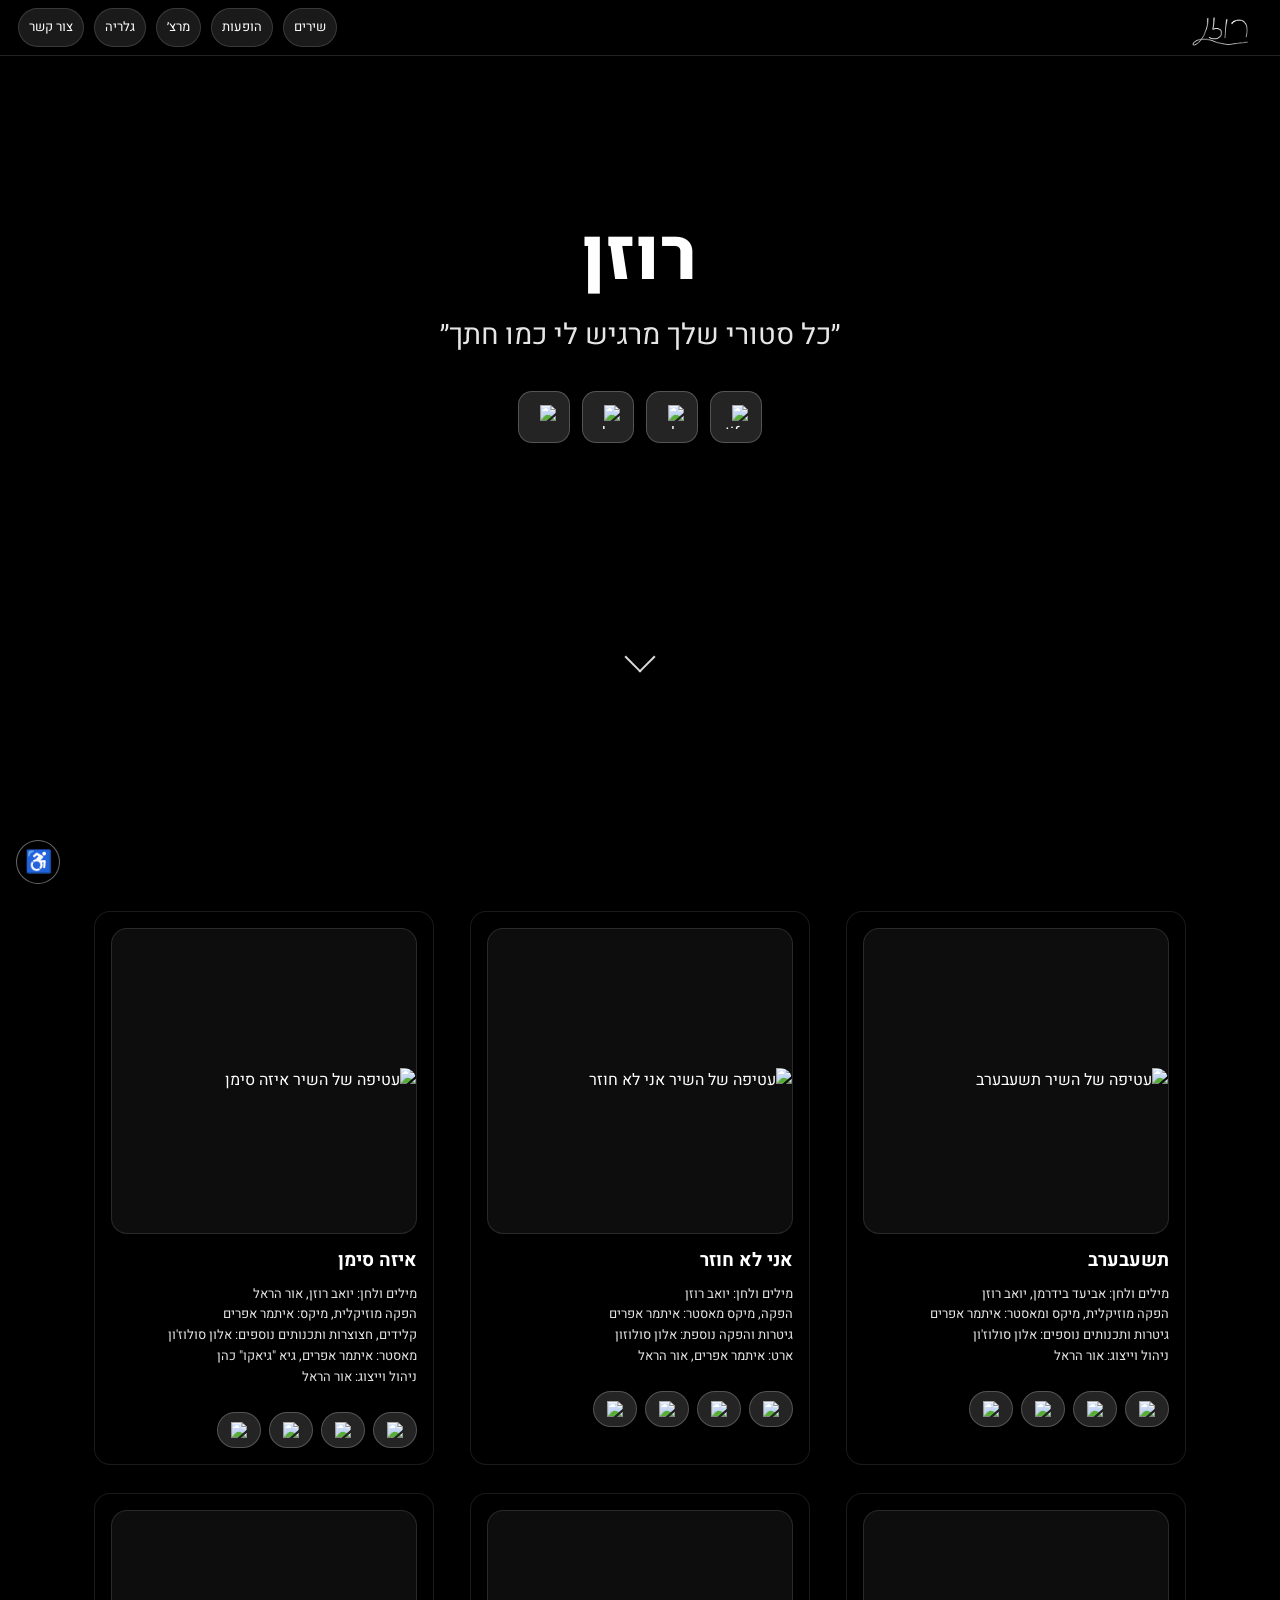
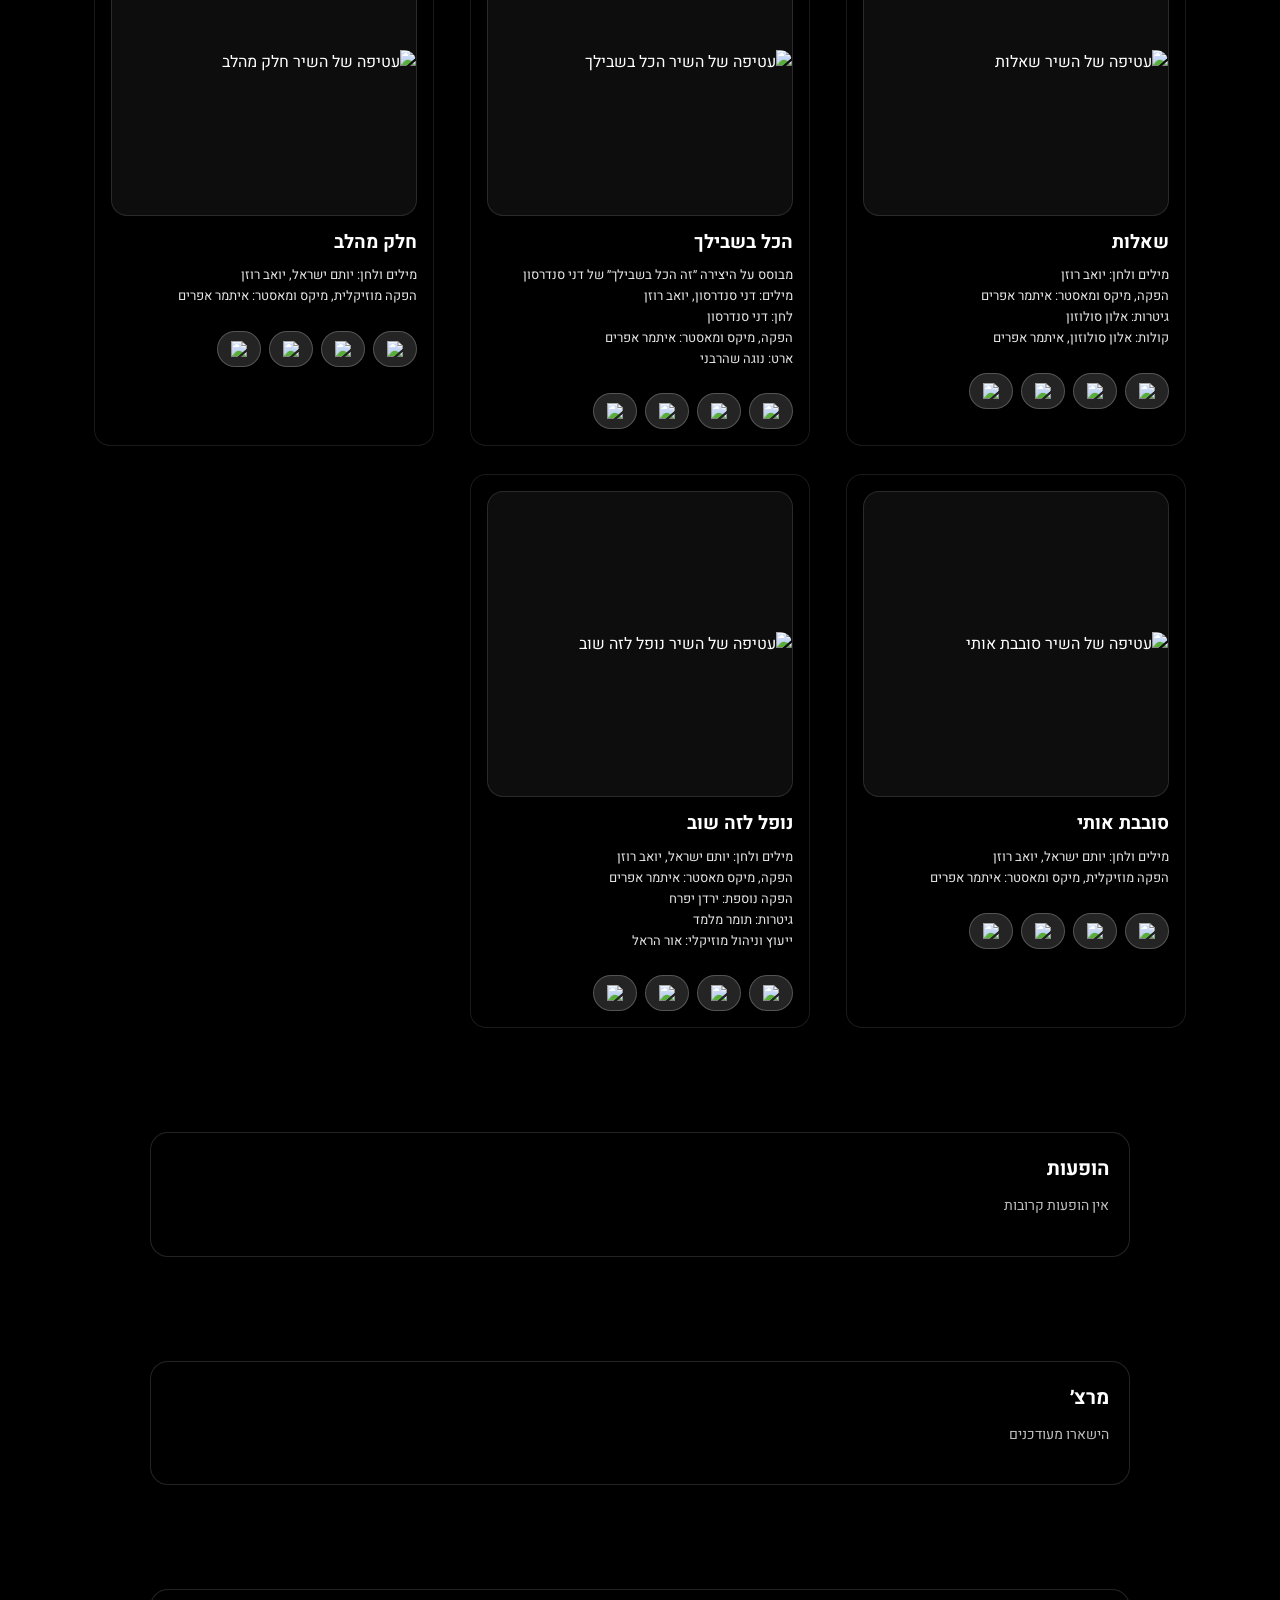
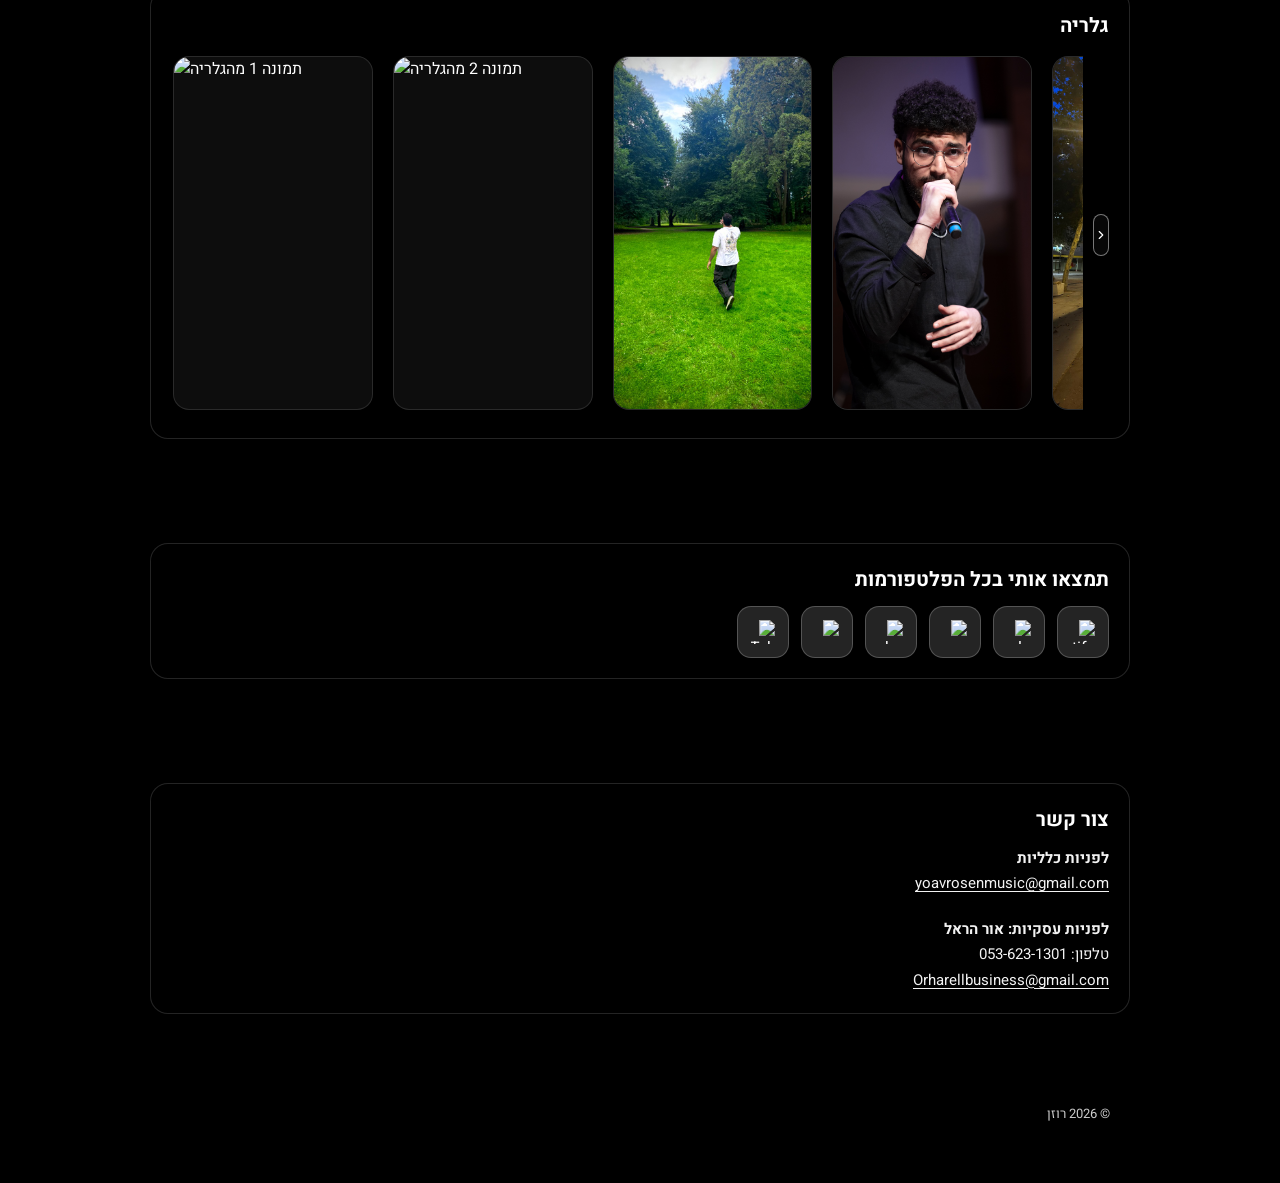
==== commit fef5a826: "Add social metadata and OG image" ====
--- a/docs/index.html
+++ b/docs/index.html
@@ -4,12 +4,20 @@
   <head>
     <meta charset='utf-8' />
     <meta name='viewport' content='width=device-width, initial-scale=1' />
-    <title>רוזן - האתר הרשמי</title>
-    <meta name='description' content='רוזן - האתר הרשמי' />
-    <meta property='og:title' content='רוזן - האתר הרשמי' />
+    <title>רוזן | האתר הרשמי</title>
+    <meta name='description' content='האתר הרשמי של רוזן – מוזיקה, שירים, הופעות, קליפים ועדכונים.' />
+    <link rel='canonical' href='https://rosenofficial.com/' />
+    <link rel='icon' href='assets/favicon.png' type='image/png' />
+    <meta property='og:title' content='רוזן | האתר הרשמי' />
+    <meta property='og:description' content='האתר הרשמי של רוזן – מוזיקה, שירים, הופעות, קליפים ועדכונים.' />
+    <meta property='og:image' content='https://rosenofficial.com/assets/og-cover.png' />
+    <meta property='og:url' content='https://rosenofficial.com/' />
     <meta property='og:type' content='website' />
-    <meta name='twitter:card' content='summary' />
-    <meta name='twitter:title' content='רוזן - האתר הרשמי' />
+    <meta property='og:locale' content='he_IL' />
+    <meta name='twitter:card' content='summary_large_image' />
+    <meta name='twitter:title' content='רוזן | האתר הרשמי' />
+    <meta name='twitter:description' content='האתר הרשמי של רוזן – מוזיקה, שירים, הופעות, קליפים ועדכונים.' />
+    <meta name='twitter:image' content='https://rosenofficial.com/assets/og-cover.png' />
     <!-- scroll reset handled in app.js -->
     <link rel='stylesheet' href='styles.css?v=1' />
     <link rel='preconnect' href='https://fonts.googleapis.com' />
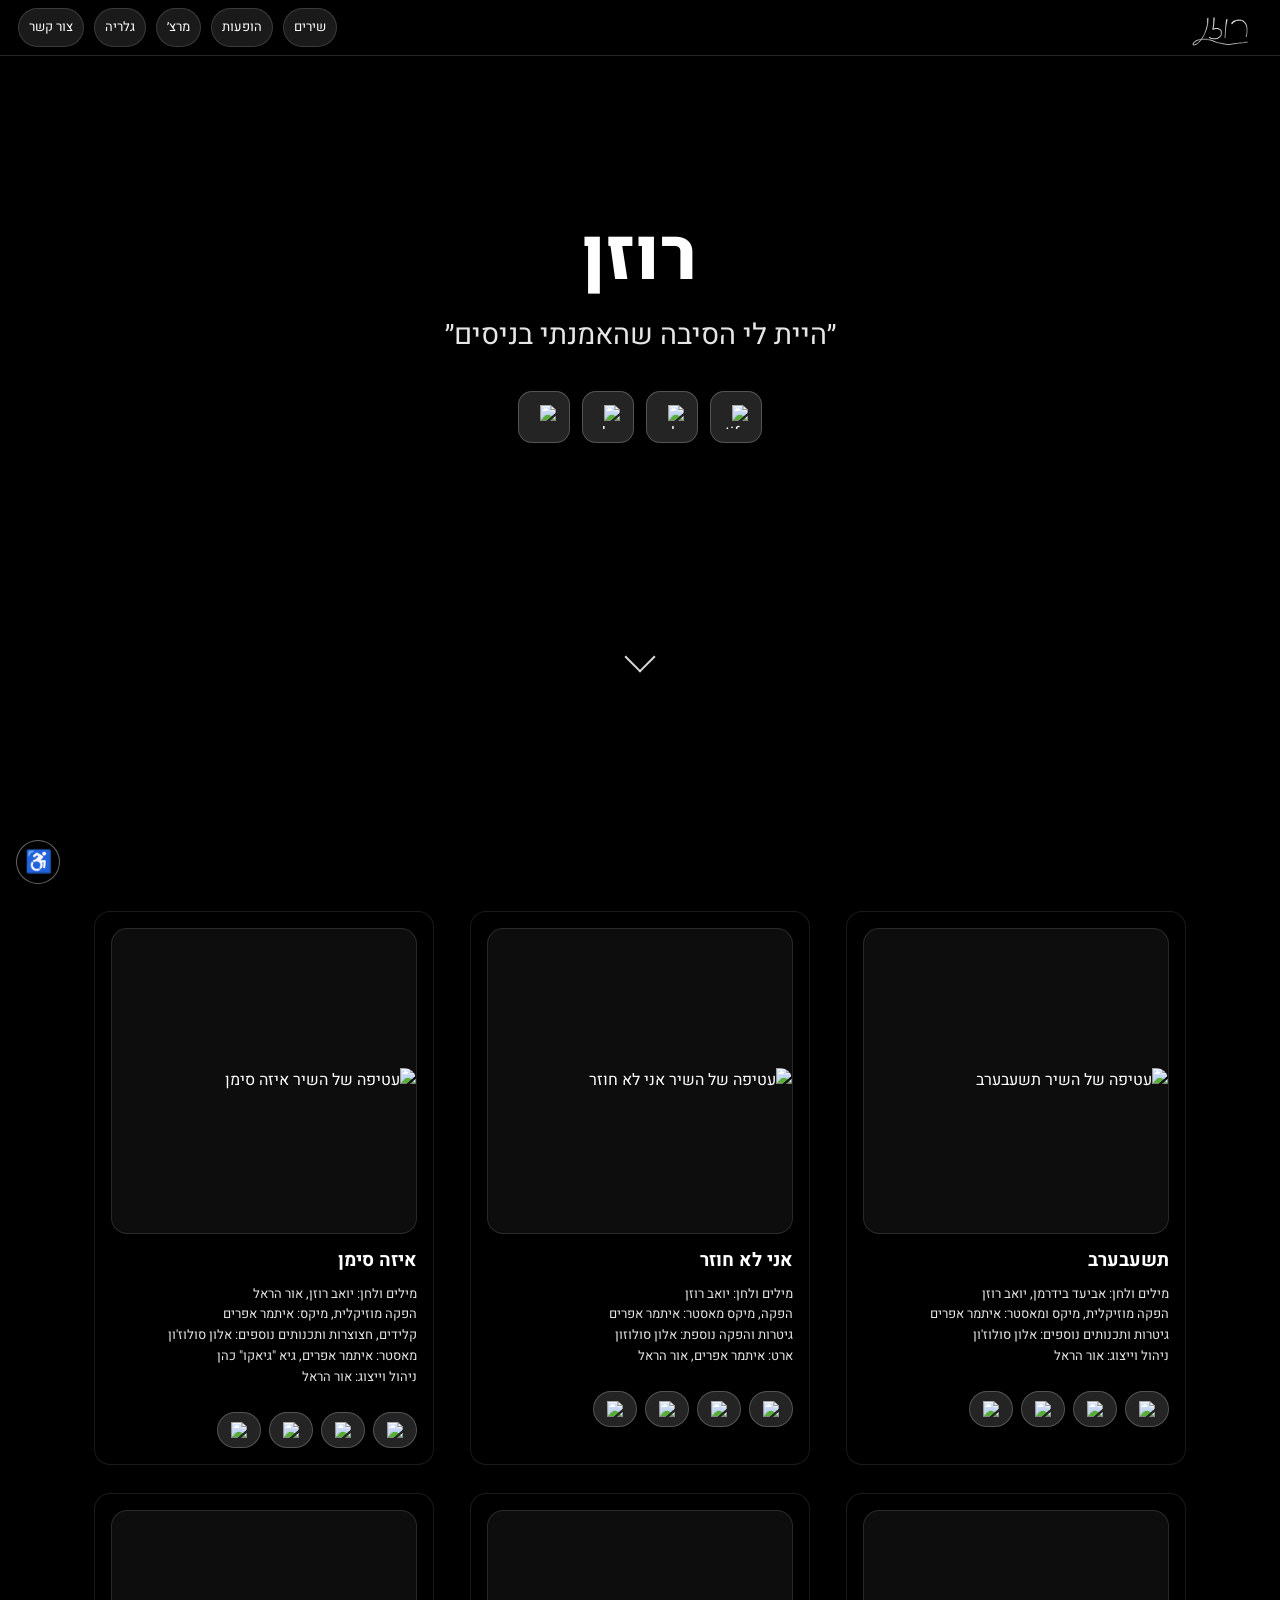
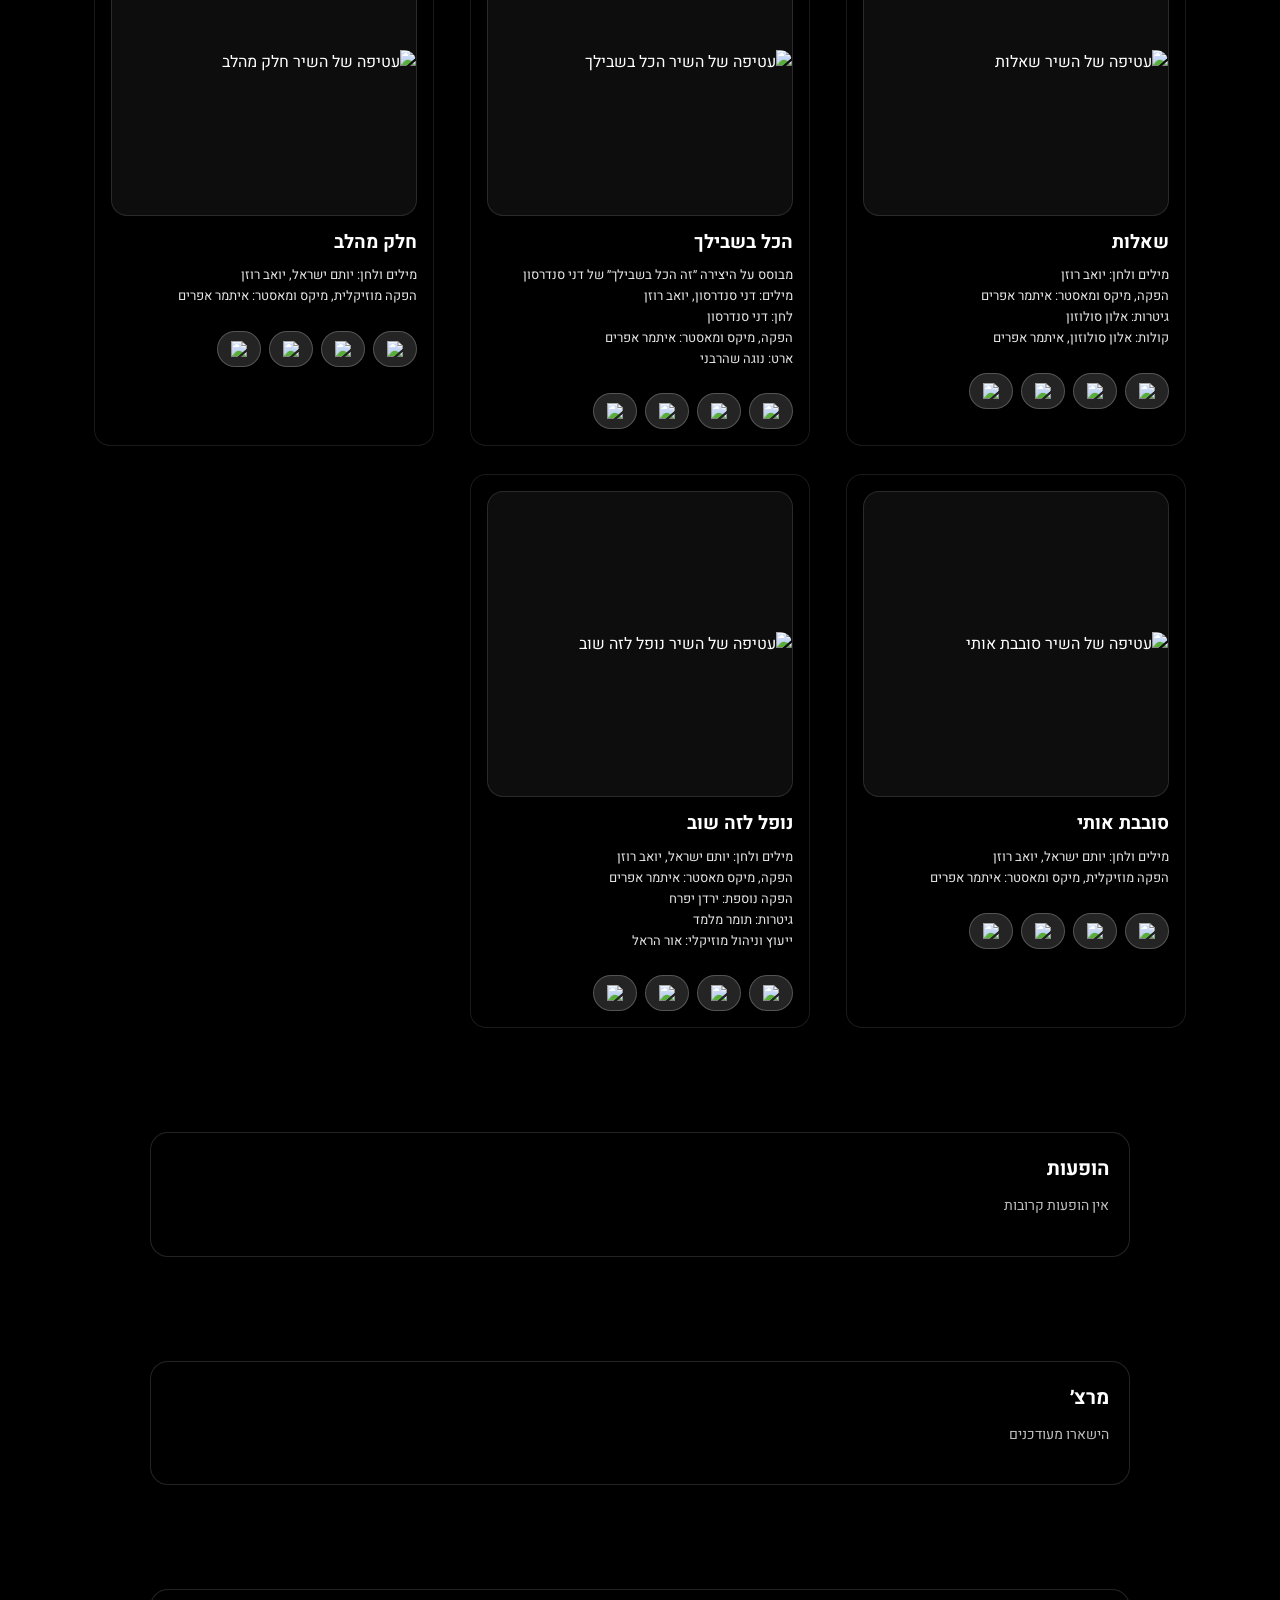
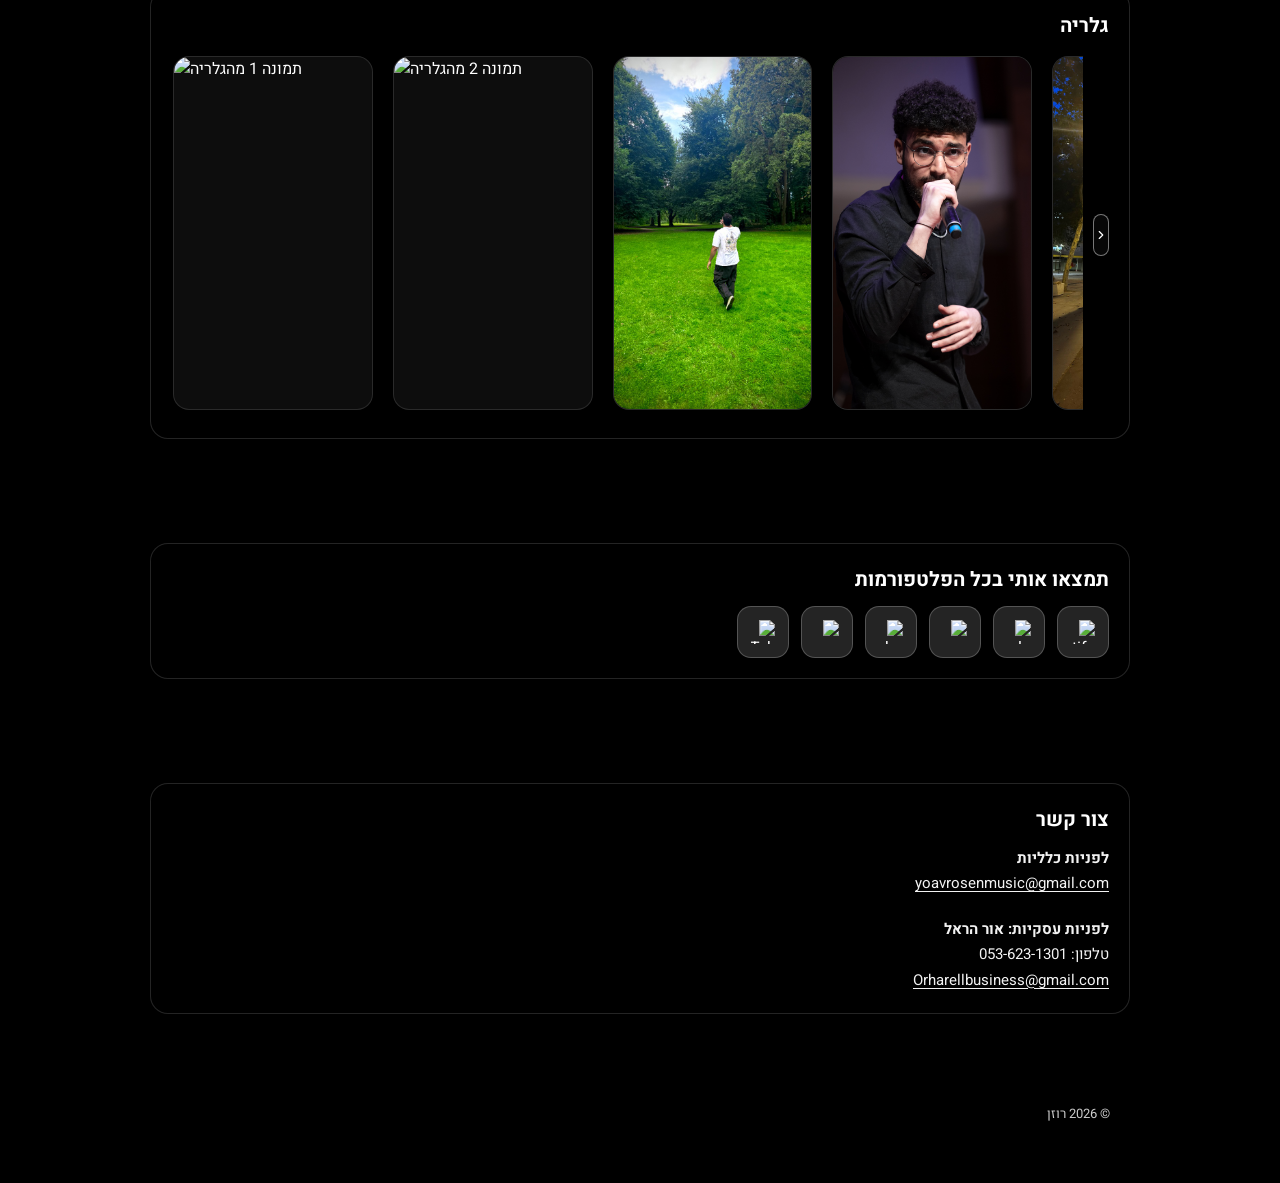
==== commit 93aa6780: "Update meta description and OG image for SEO and social sharing Made-with: Cursor" ====
--- a/docs/index.html
+++ b/docs/index.html
@@ -5,18 +5,18 @@
     <meta charset='utf-8' />
     <meta name='viewport' content='width=device-width, initial-scale=1' />
     <title>רוזן | האתר הרשמי</title>
-    <meta name='description' content='האתר הרשמי של רוזן – מוזיקה, שירים, הופעות, קליפים ועדכונים.' />
+    <meta name='description' content='האתר הרשמי של רוזן – מוזיקה מקורית, שירים, קליפים, הופעות ועדכונים. האזינו לסינגלים החדשים וצפו בתוכן הרשמי.' />
     <link rel='canonical' href='https://rosenofficial.com/' />
     <link rel='icon' href='assets/favicon.png' type='image/png' />
     <meta property='og:title' content='רוזן | האתר הרשמי' />
-    <meta property='og:description' content='האתר הרשמי של רוזן – מוזיקה, שירים, הופעות, קליפים ועדכונים.' />
+    <meta property='og:description' content='האתר הרשמי של רוזן – מוזיקה מקורית, שירים, קליפים, הופעות ועדכונים. האזינו לסינגלים החדשים וצפו בתוכן הרשמי.' />
     <meta property='og:image' content='https://rosenofficial.com/assets/og-cover.png' />
     <meta property='og:url' content='https://rosenofficial.com/' />
     <meta property='og:type' content='website' />
     <meta property='og:locale' content='he_IL' />
     <meta name='twitter:card' content='summary_large_image' />
     <meta name='twitter:title' content='רוזן | האתר הרשמי' />
-    <meta name='twitter:description' content='האתר הרשמי של רוזן – מוזיקה, שירים, הופעות, קליפים ועדכונים.' />
+    <meta name='twitter:description' content='האתר הרשמי של רוזן – מוזיקה מקורית, שירים, קליפים, הופעות ועדכונים. האזינו לסינגלים החדשים וצפו בתוכן הרשמי.' />
     <meta name='twitter:image' content='https://rosenofficial.com/assets/og-cover.png' />
     <!-- scroll reset handled in app.js -->
     <link rel='stylesheet' href='styles.css?v=1' />
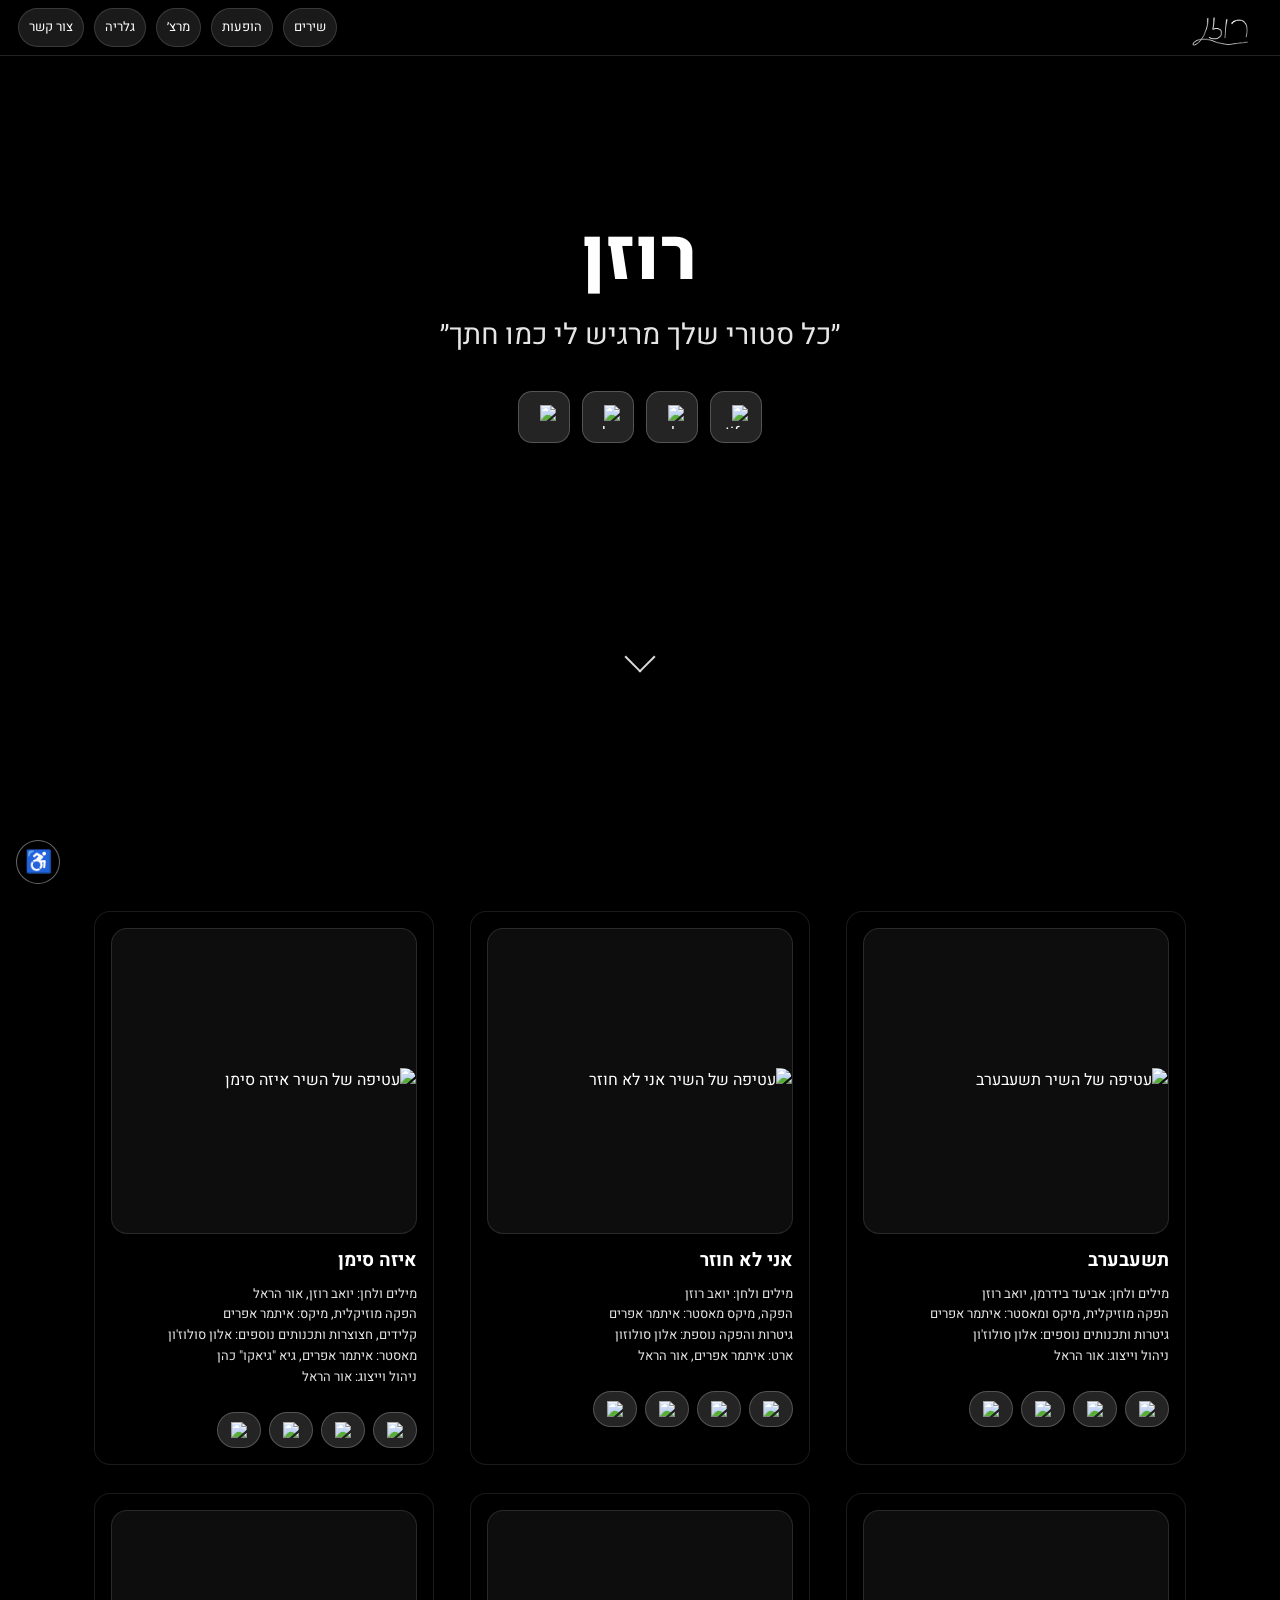
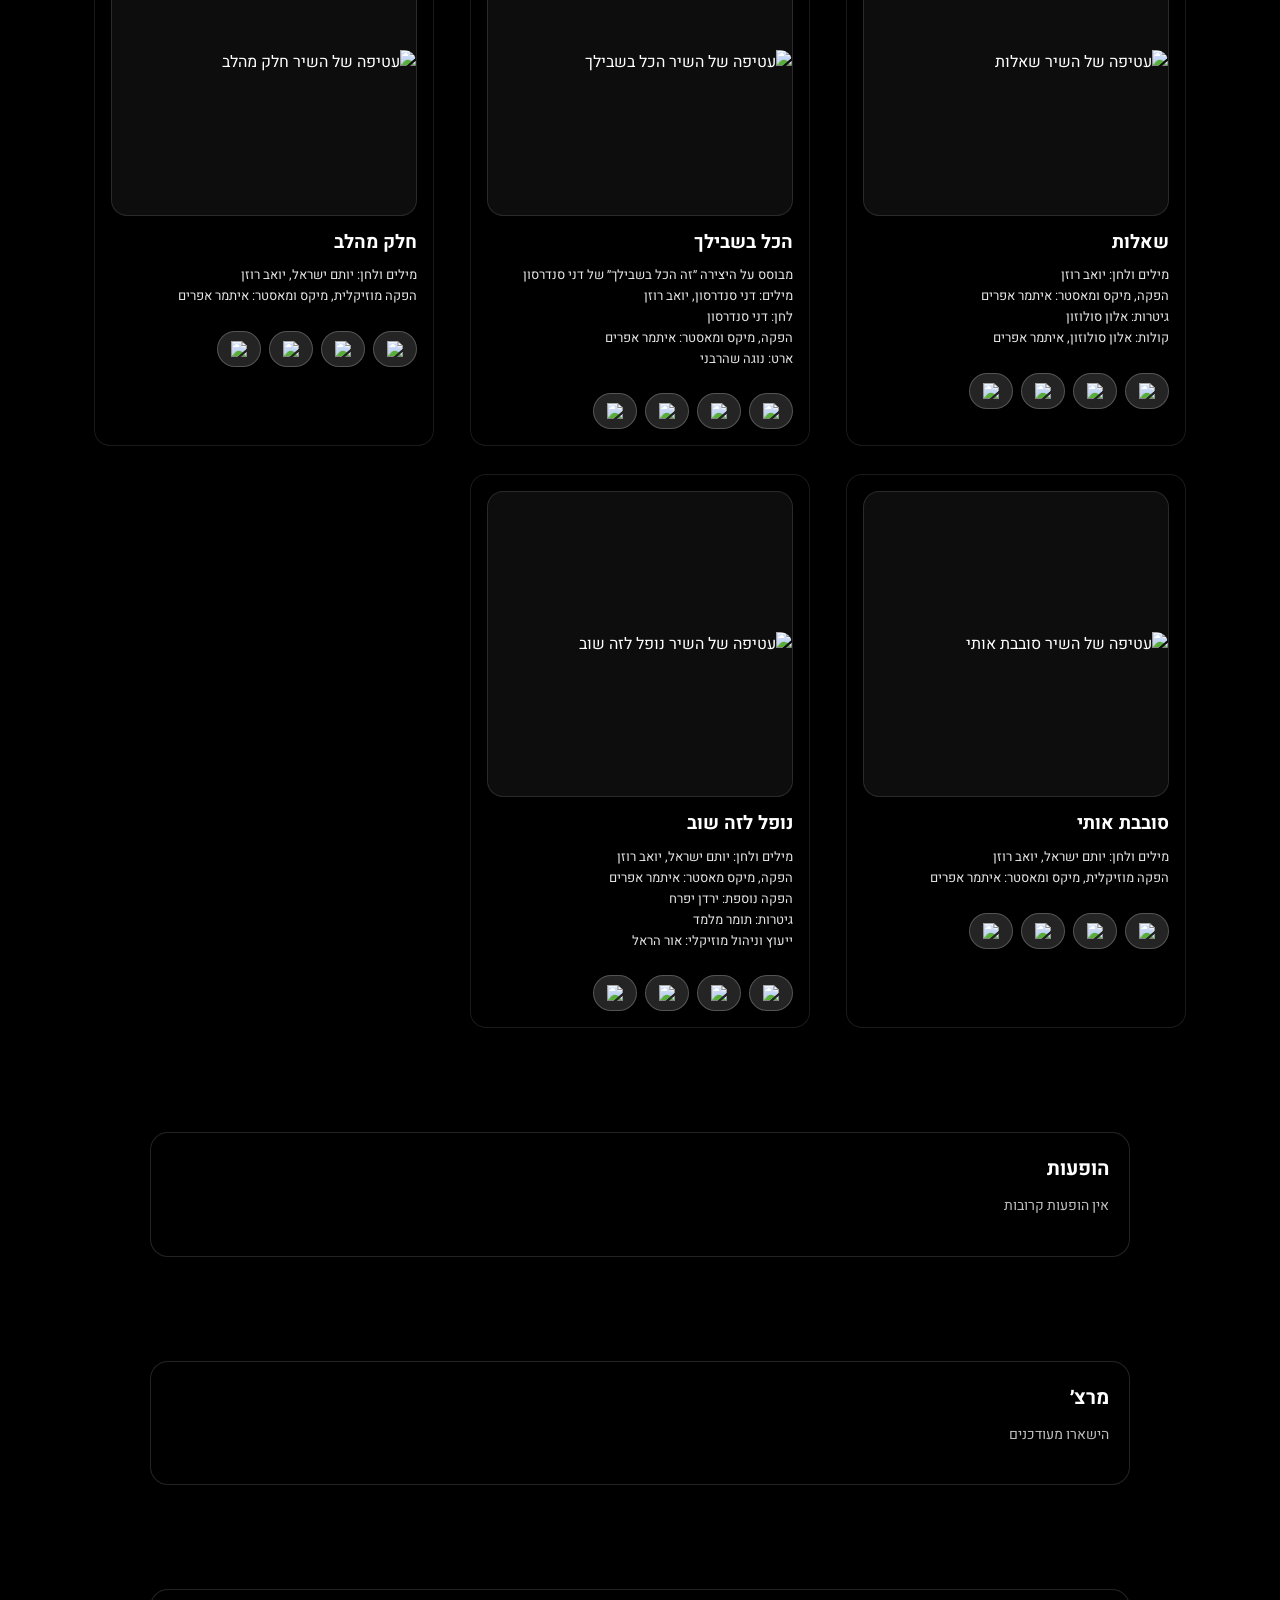
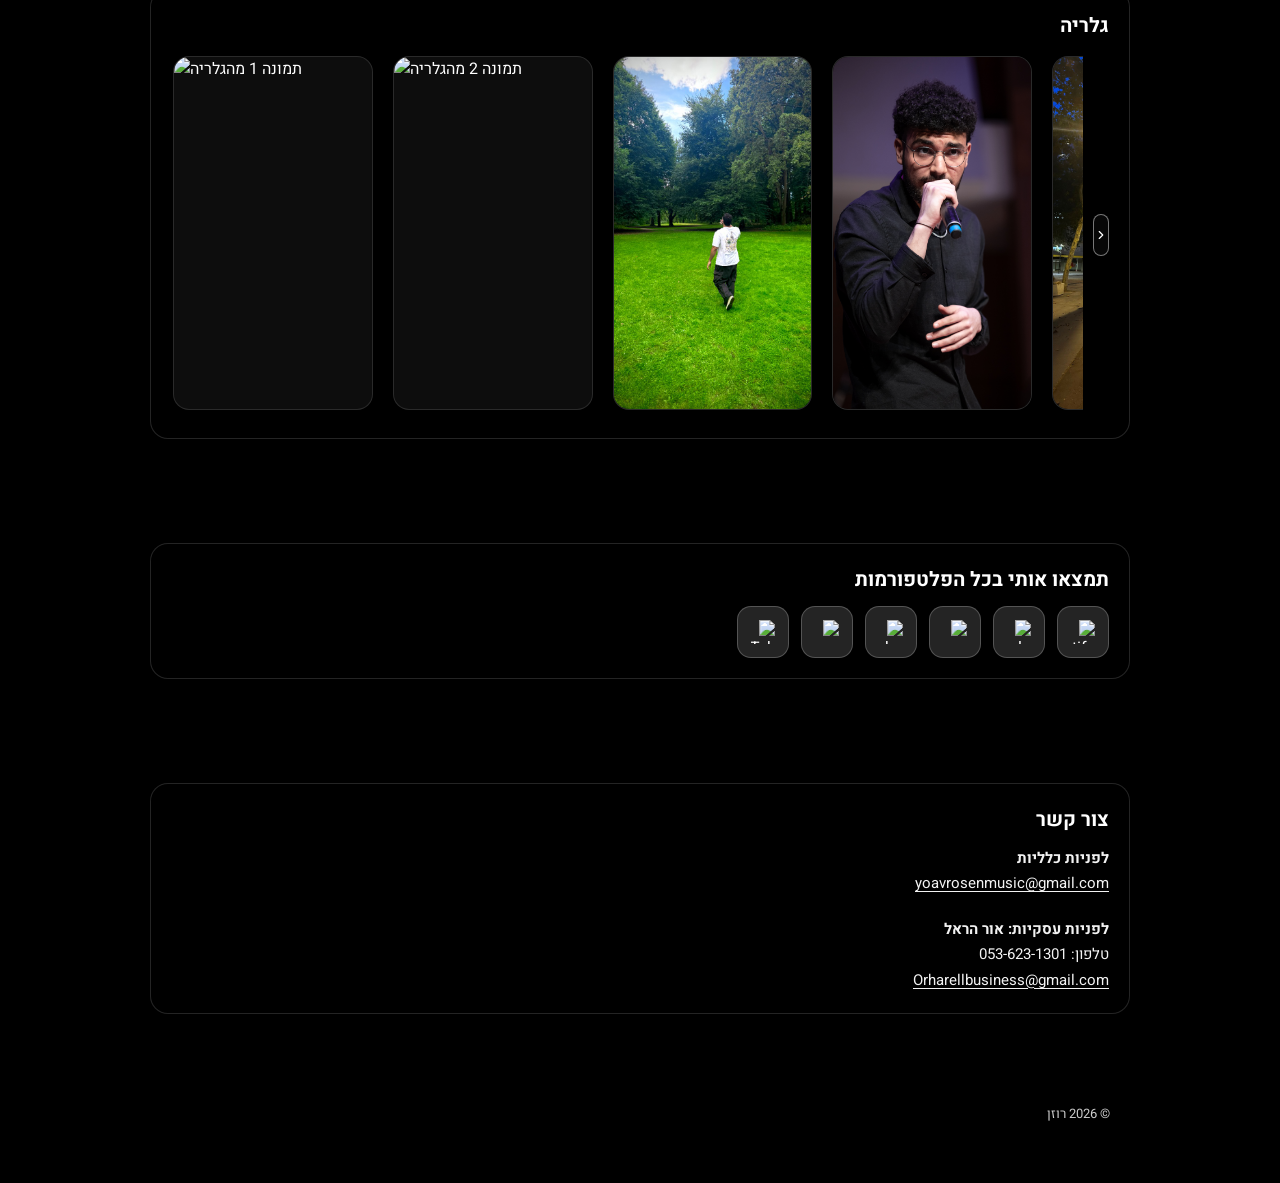
==== commit 113c25bf: "Add favicon from signature image" ====
--- a/docs/index.html
+++ b/docs/index.html
@@ -5,18 +5,18 @@
     <meta charset='utf-8' />
     <meta name='viewport' content='width=device-width, initial-scale=1' />
     <title>רוזן | האתר הרשמי</title>
-    <meta name='description' content='האתר הרשמי של רוזן – מוזיקה מקורית, שירים, קליפים, הופעות ועדכונים. האזינו לסינגלים החדשים וצפו בתוכן הרשמי.' />
+    <meta name='description' content='האתר הרשמי של רוזן – מוזיקה מקורית, שירים, קליפים והופעות. האזינו לסינגלים החדשים וצפו בתוכן הרשמי.' />
     <link rel='canonical' href='https://rosenofficial.com/' />
-    <link rel='icon' href='assets/favicon.png' type='image/png' />
+    <link rel="icon" type="image/png" href="assets/rosen-signature.png" />
     <meta property='og:title' content='רוזן | האתר הרשמי' />
-    <meta property='og:description' content='האתר הרשמי של רוזן – מוזיקה מקורית, שירים, קליפים, הופעות ועדכונים. האזינו לסינגלים החדשים וצפו בתוכן הרשמי.' />
+    <meta property='og:description' content='האתר הרשמי של רוזן – מוזיקה מקורית, שירים, קליפים והופעות. האזינו לסינגלים החדשים וצפו בתוכן הרשמי.' />
     <meta property='og:image' content='https://rosenofficial.com/assets/og-cover.png' />
     <meta property='og:url' content='https://rosenofficial.com/' />
     <meta property='og:type' content='website' />
     <meta property='og:locale' content='he_IL' />
     <meta name='twitter:card' content='summary_large_image' />
     <meta name='twitter:title' content='רוזן | האתר הרשמי' />
-    <meta name='twitter:description' content='האתר הרשמי של רוזן – מוזיקה מקורית, שירים, קליפים, הופעות ועדכונים. האזינו לסינגלים החדשים וצפו בתוכן הרשמי.' />
+    <meta name='twitter:description' content='האתר הרשמי של רוזן – מוזיקה מקורית, שירים, קליפים והופעות. האזינו לסינגלים החדשים וצפו בתוכן הרשמי.' />
     <meta name='twitter:image' content='https://rosenofficial.com/assets/og-cover.png' />
     <!-- scroll reset handled in app.js -->
     <link rel='stylesheet' href='styles.css?v=1' />
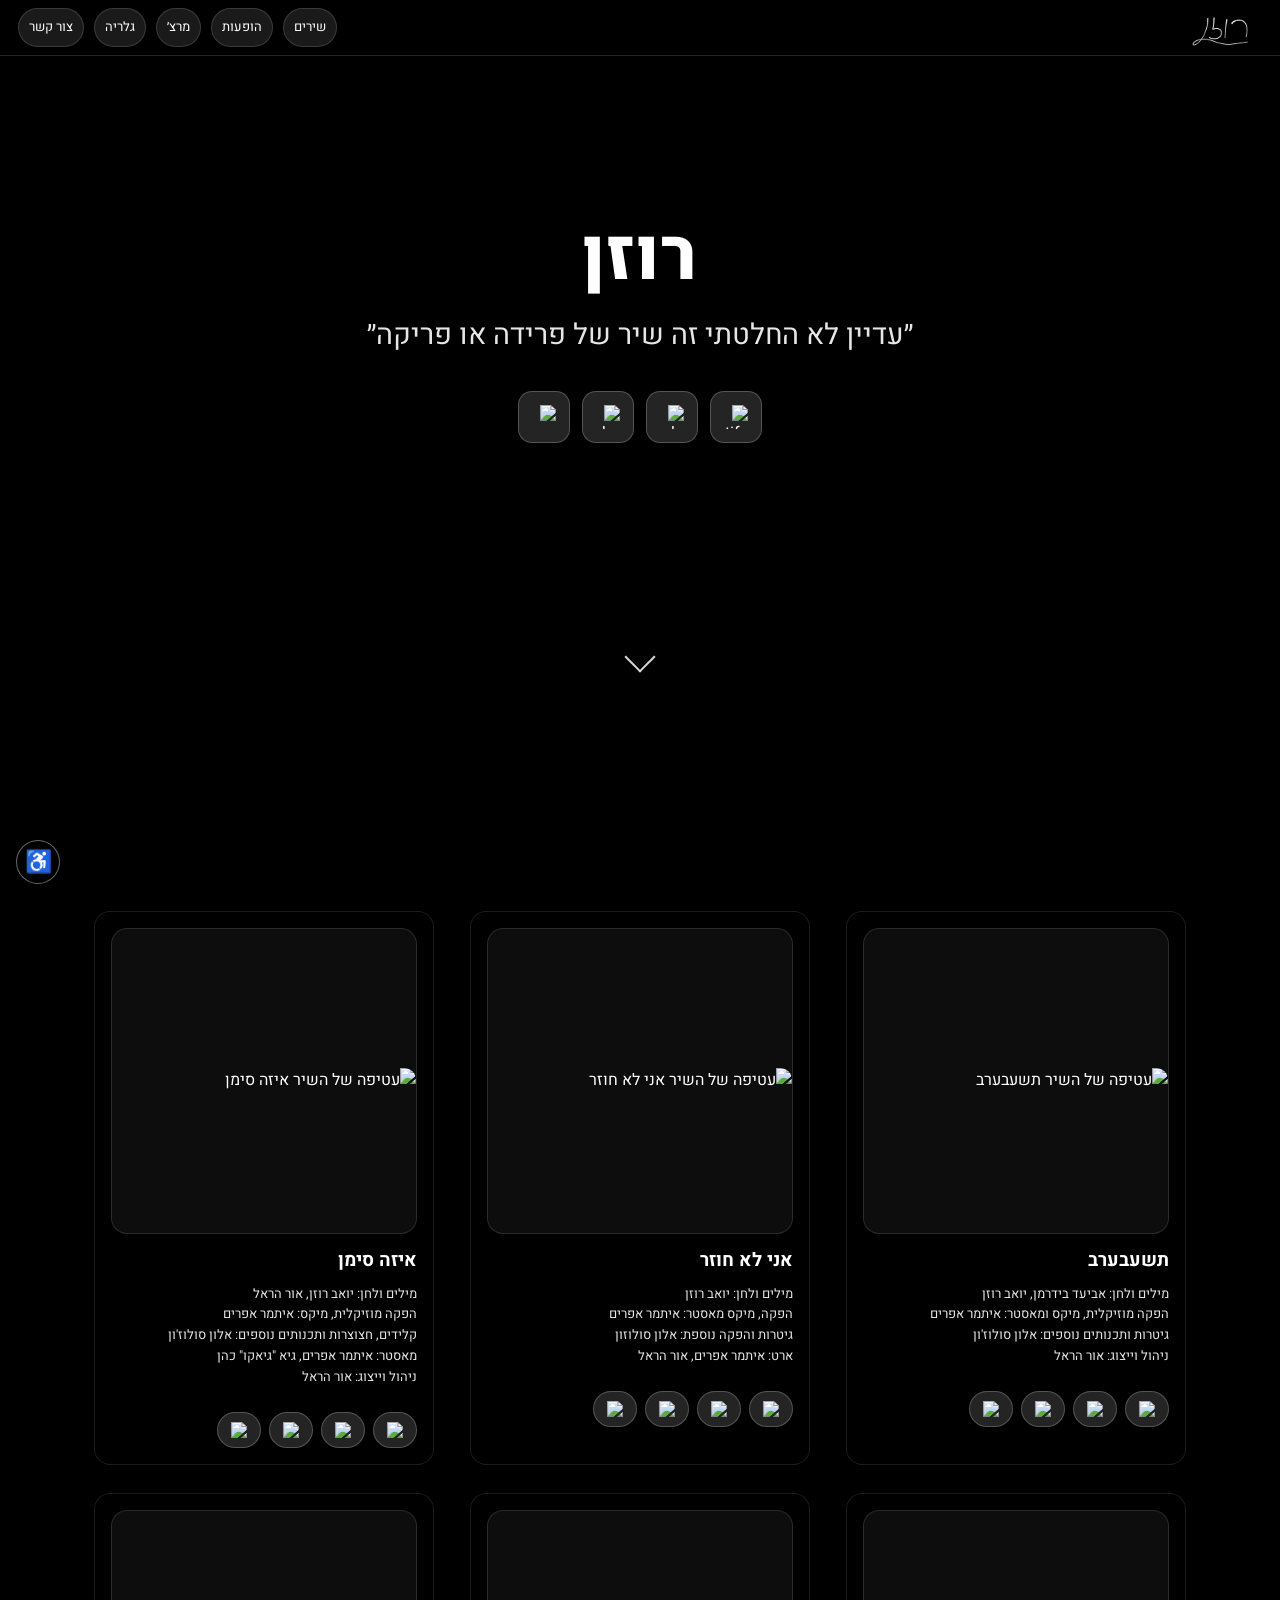
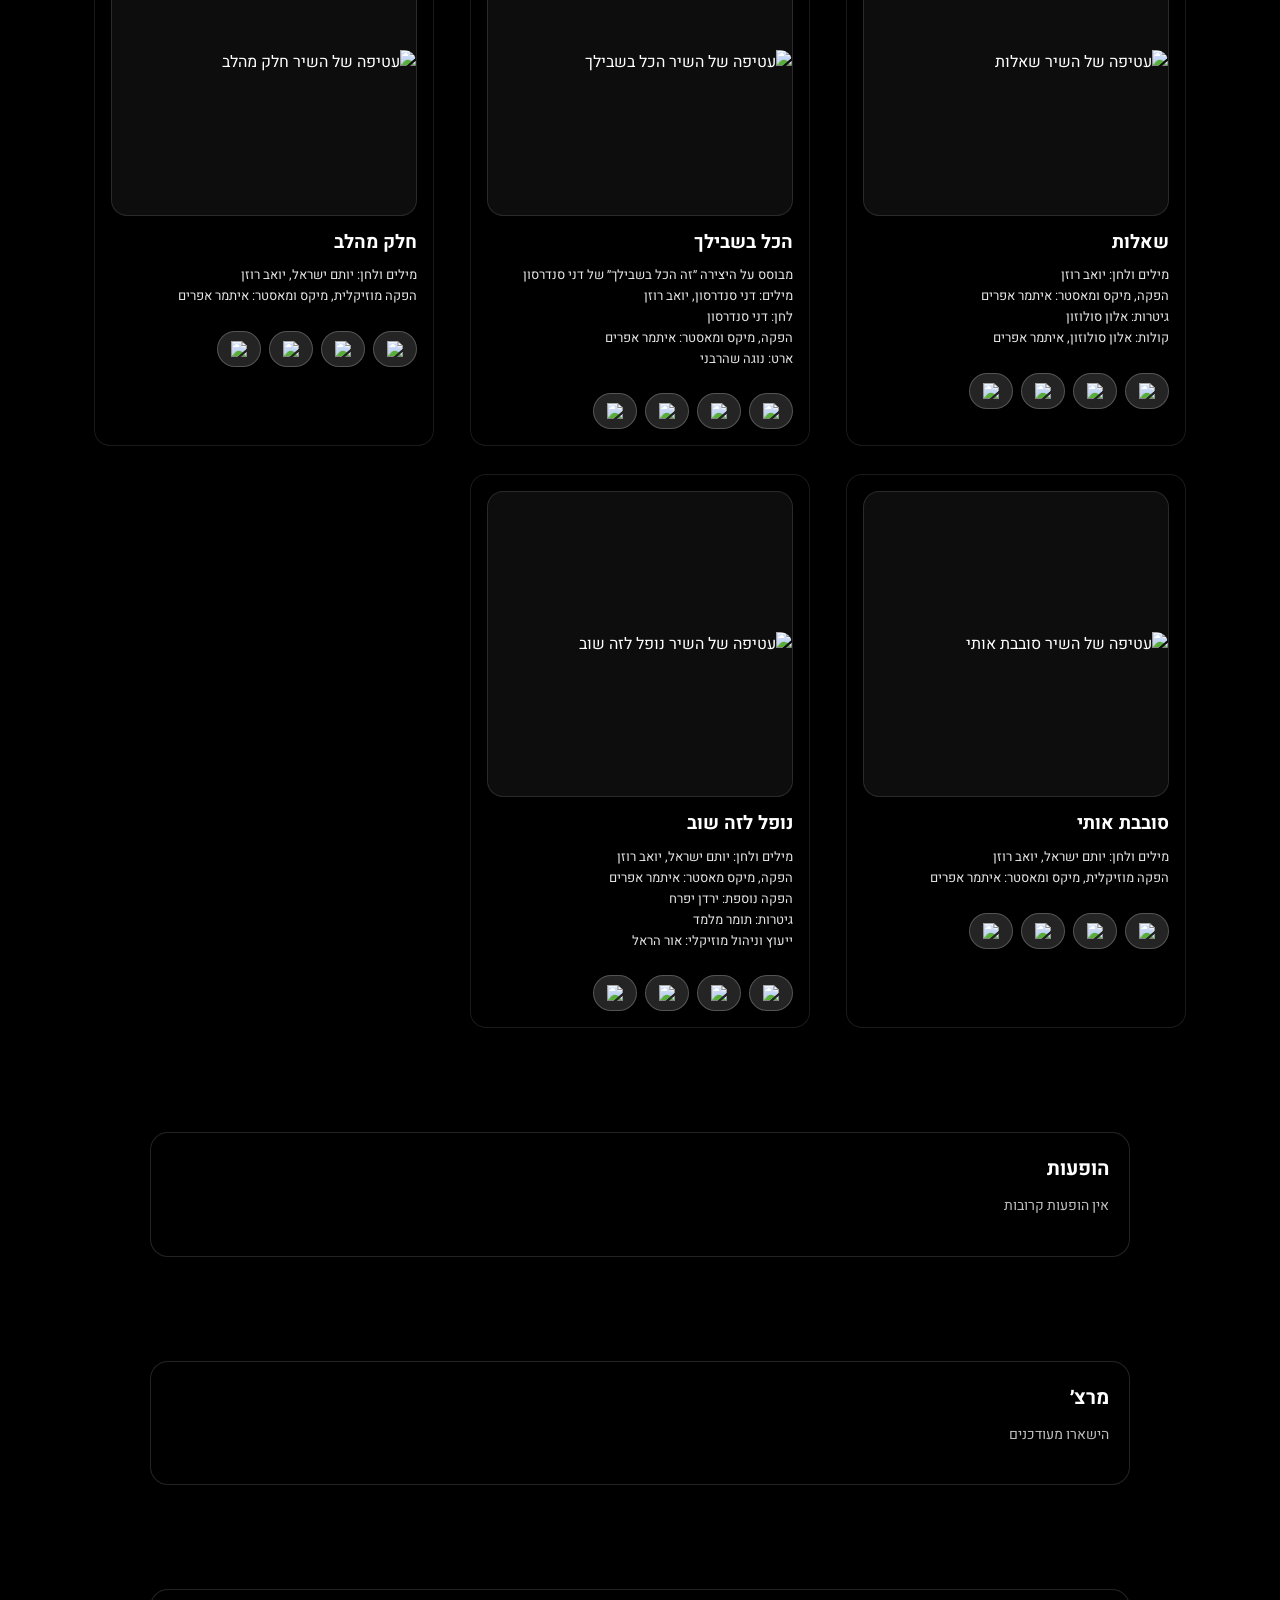
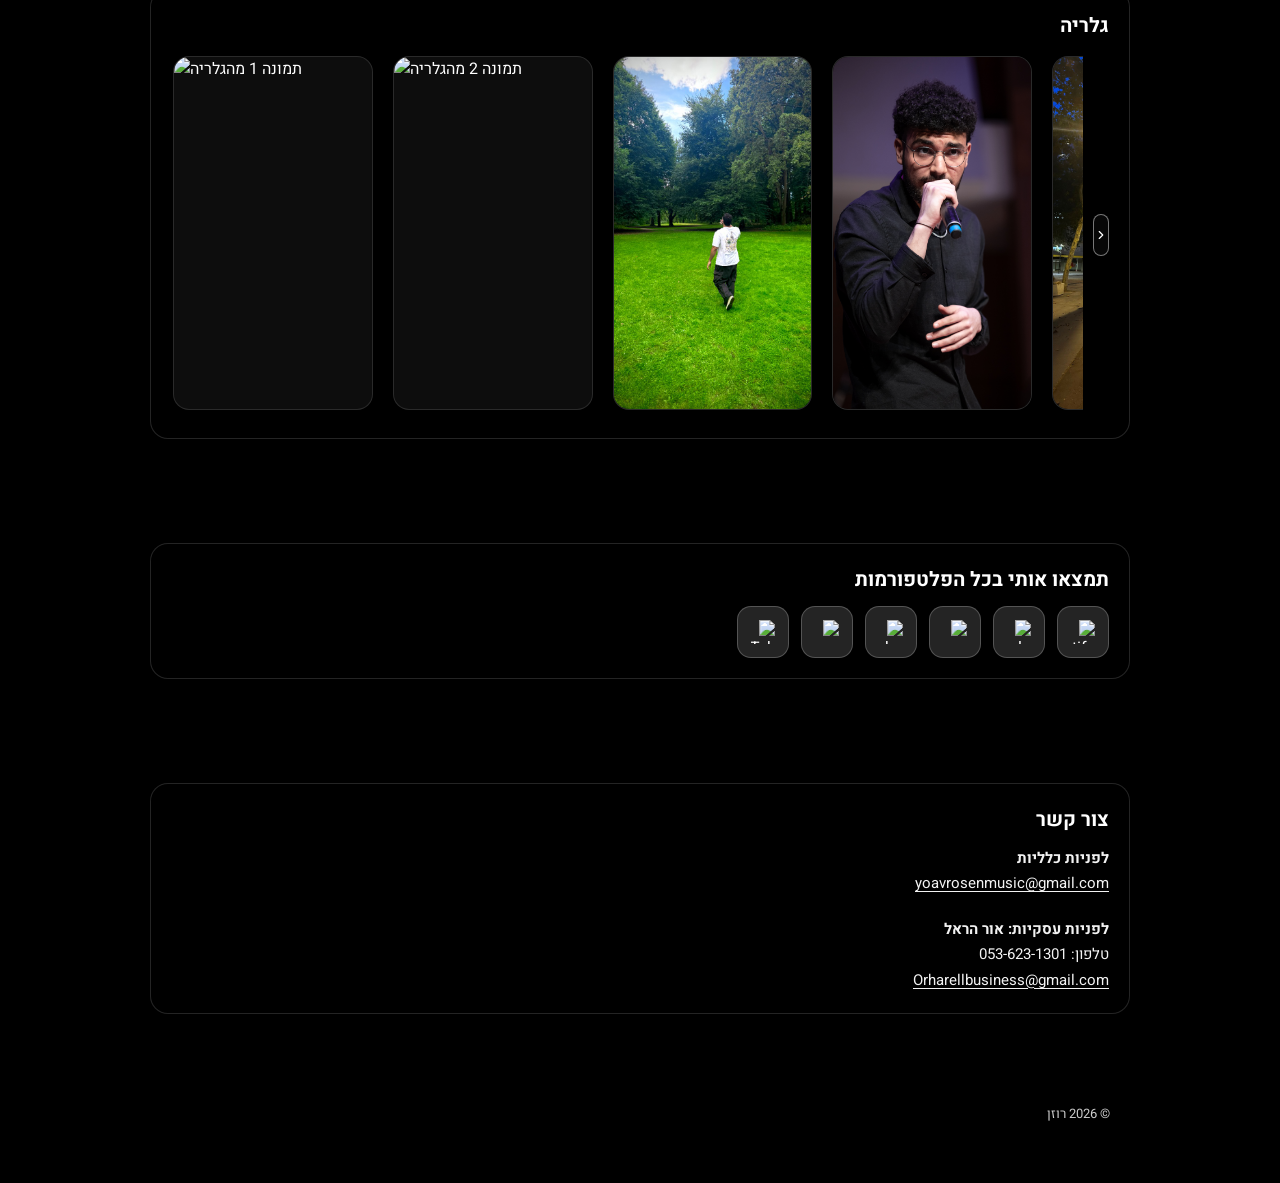
==== commit b399fd59: "Add favicon" ====
--- a/docs/index.html
+++ b/docs/index.html
@@ -7,7 +7,7 @@
     <title>רוזן | האתר הרשמי</title>
     <meta name='description' content='האתר הרשמי של רוזן – מוזיקה מקורית, שירים, קליפים והופעות. האזינו לסינגלים החדשים וצפו בתוכן הרשמי.' />
     <link rel='canonical' href='https://rosenofficial.com/' />
-    <link rel="icon" type="image/png" href="assets/rosen-signature.png" />
+    <link rel="icon" type="image/png" href="/assets/gallery/rosen-signature.png">
     <meta property='og:title' content='רוזן | האתר הרשמי' />
     <meta property='og:description' content='האתר הרשמי של רוזן – מוזיקה מקורית, שירים, קליפים והופעות. האזינו לסינגלים החדשים וצפו בתוכן הרשמי.' />
     <meta property='og:image' content='https://rosenofficial.com/assets/og-cover.png' />
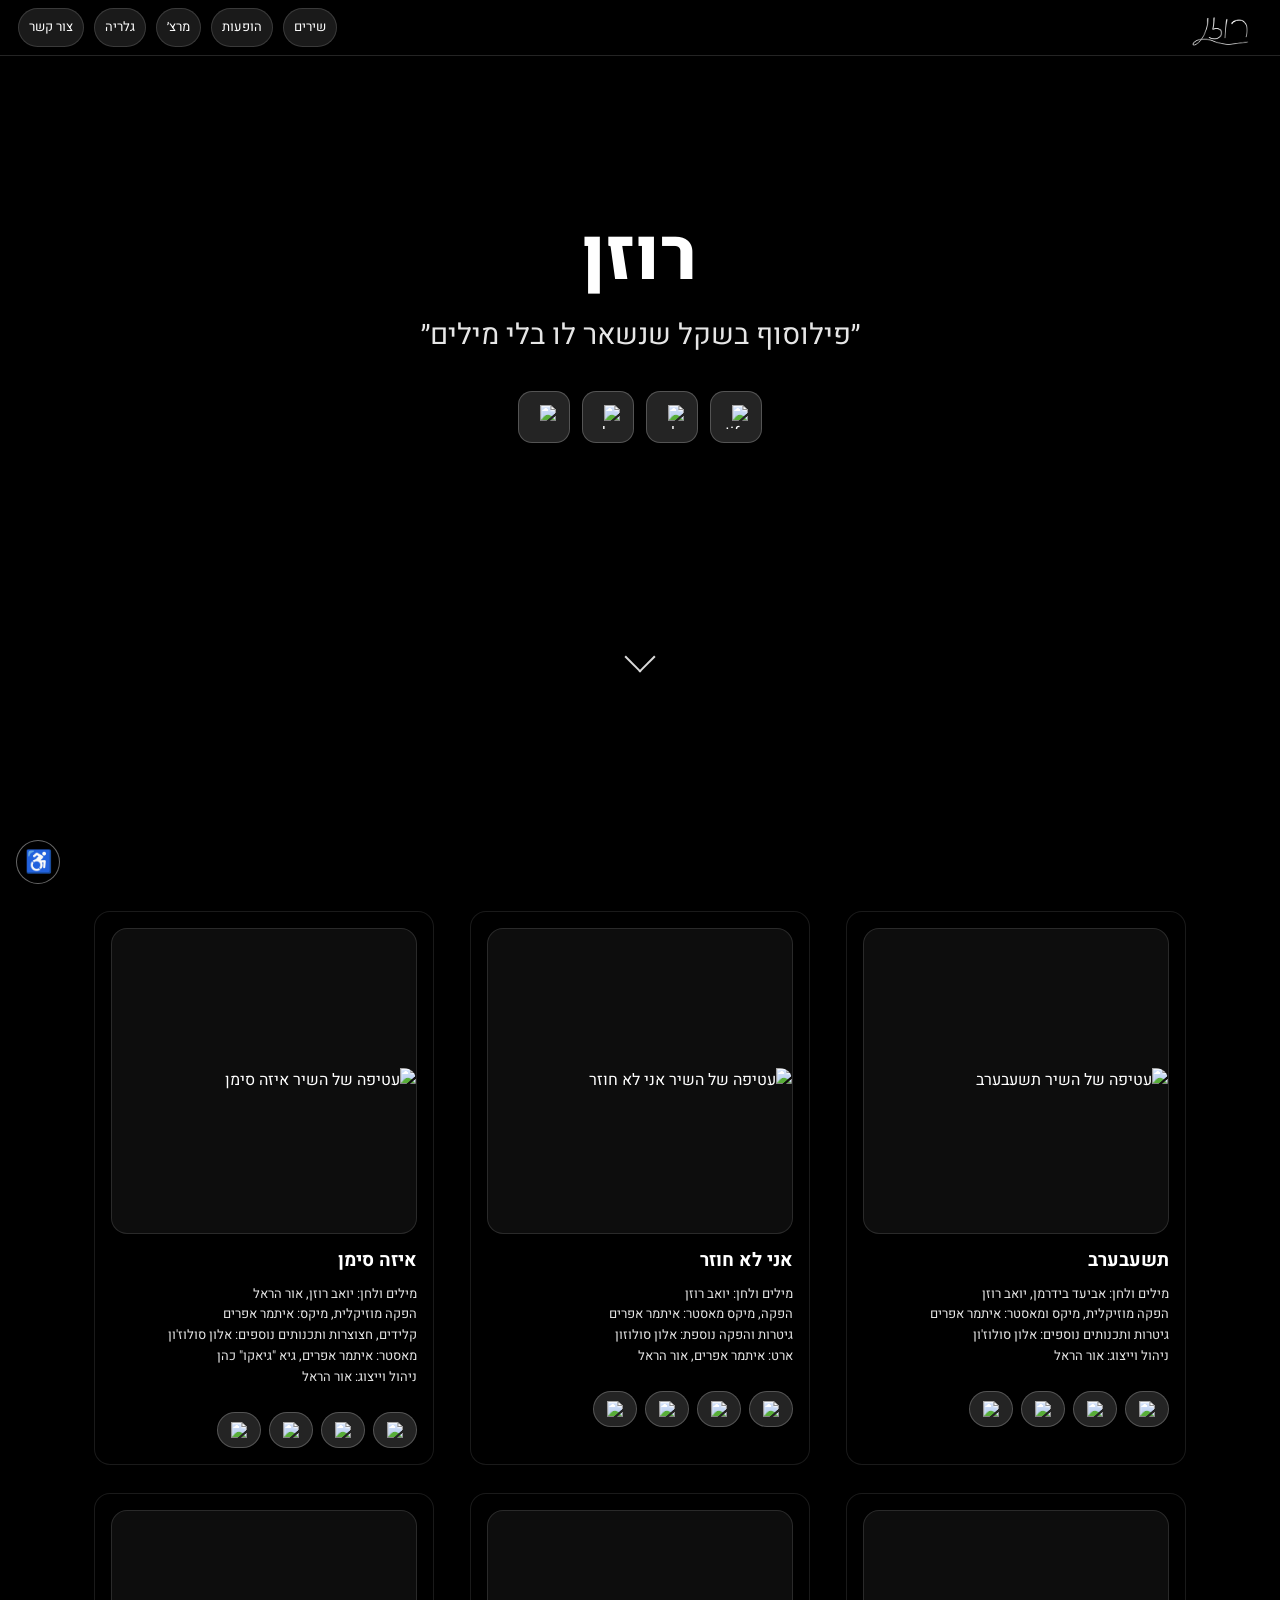
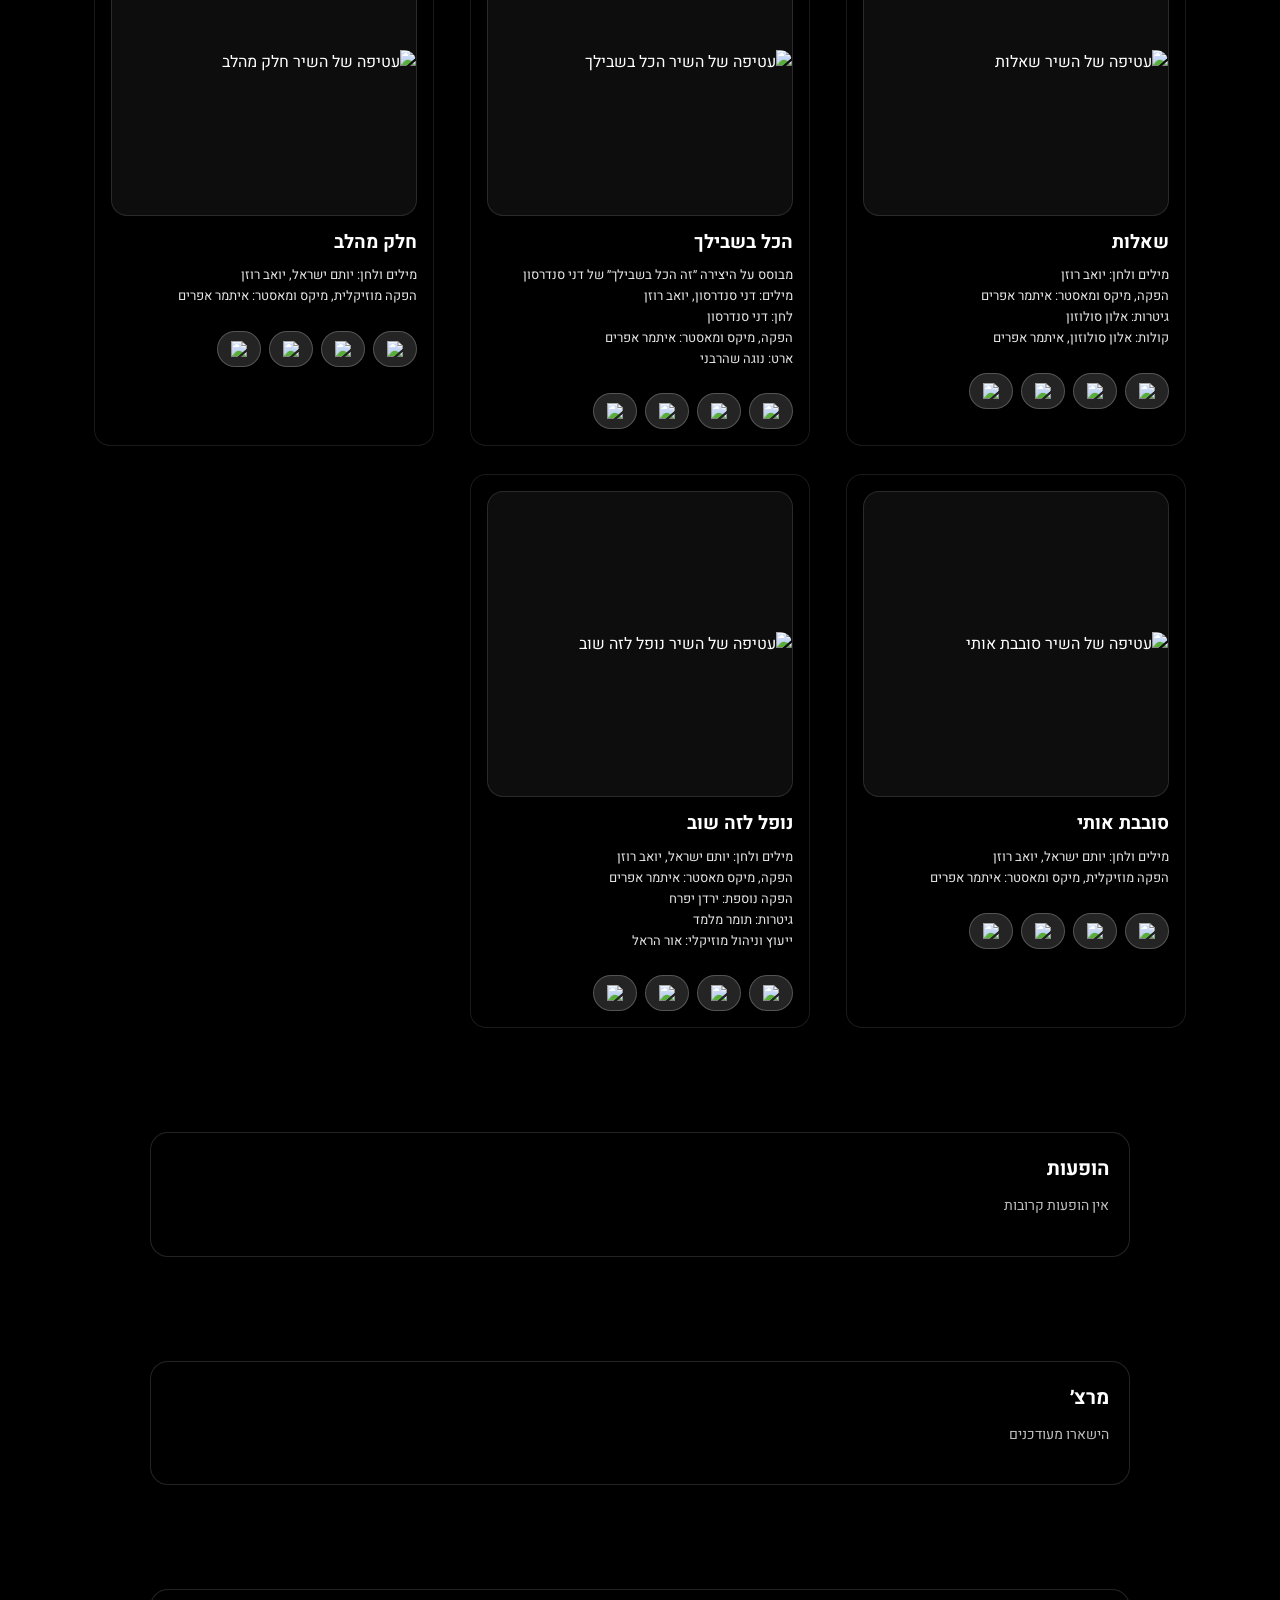
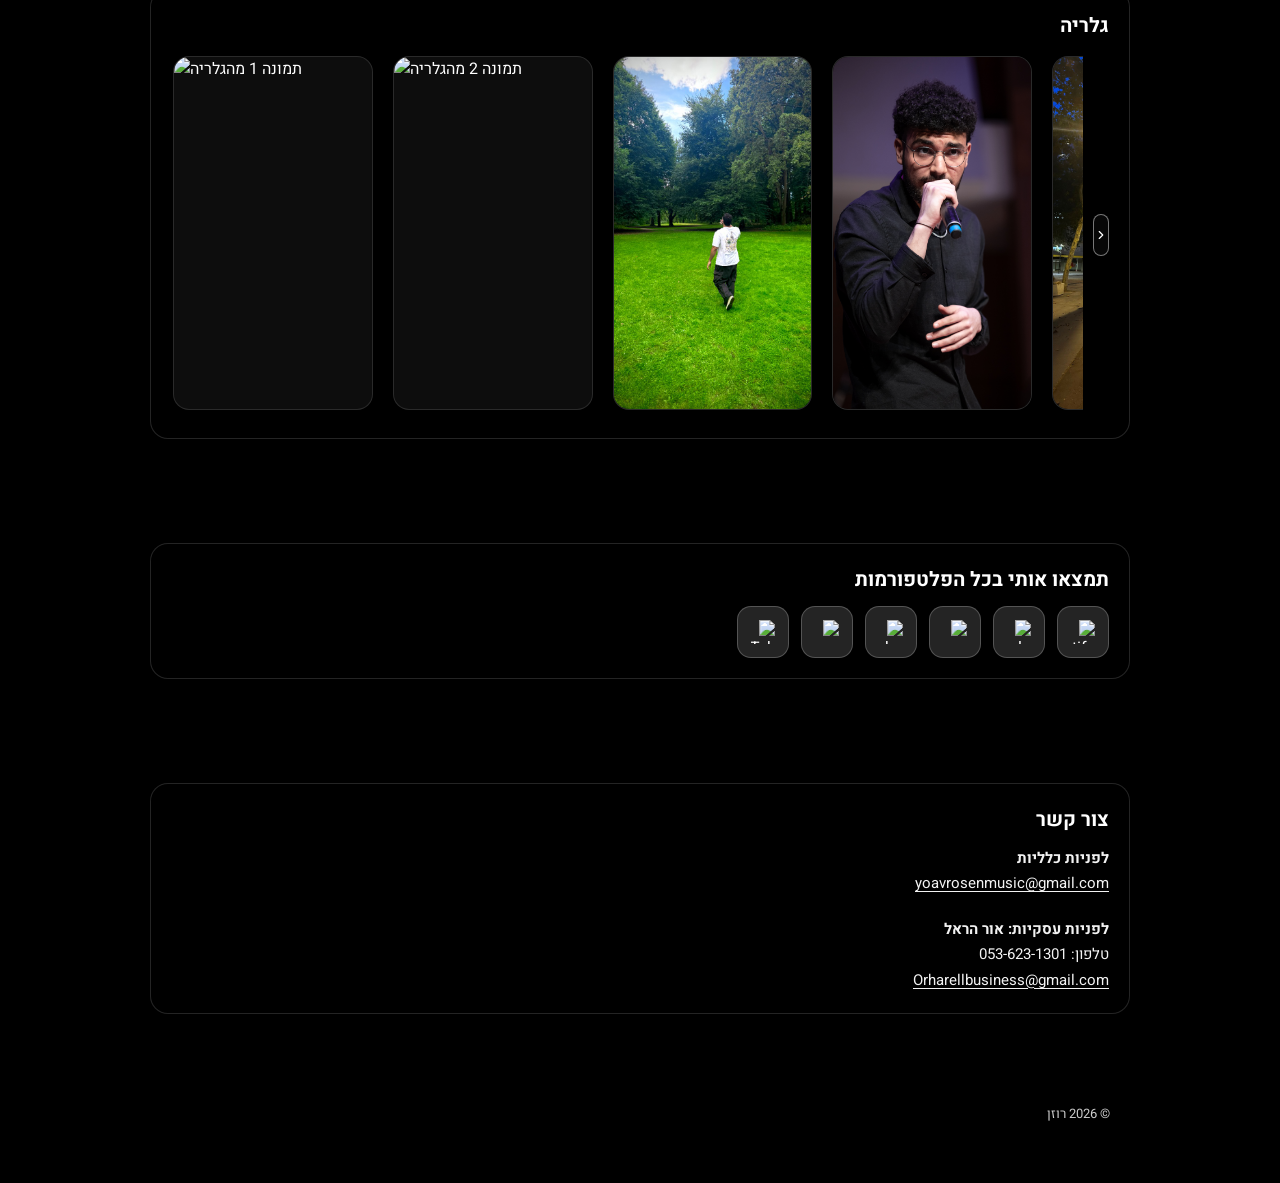
==== commit 833dc177: "Revert hero section to previous design" ====
--- a/docs/index.html
+++ b/docs/index.html
@@ -7,7 +7,9 @@
     <title>רוזן | האתר הרשמי</title>
     <meta name='description' content='האתר הרשמי של רוזן – מוזיקה מקורית, שירים, קליפים והופעות. האזינו לסינגלים החדשים וצפו בתוכן הרשמי.' />
     <link rel='canonical' href='https://rosenofficial.com/' />
-    <link rel="icon" type="image/png" href="/assets/gallery/rosen-signature.png">
+    <link rel="icon" type="image/png" sizes="32x32" href="/assets/favicon.png">
+    <link rel="icon" type="image/png" sizes="16x16" href="/assets/favicon.png">
+    <link rel="icon" href="/assets/favicon.png">
     <meta property='og:title' content='רוזן | האתר הרשמי' />
     <meta property='og:description' content='האתר הרשמי של רוזן – מוזיקה מקורית, שירים, קליפים והופעות. האזינו לסינגלים החדשים וצפו בתוכן הרשמי.' />
     <meta property='og:image' content='https://rosenofficial.com/assets/og-cover.png' />
